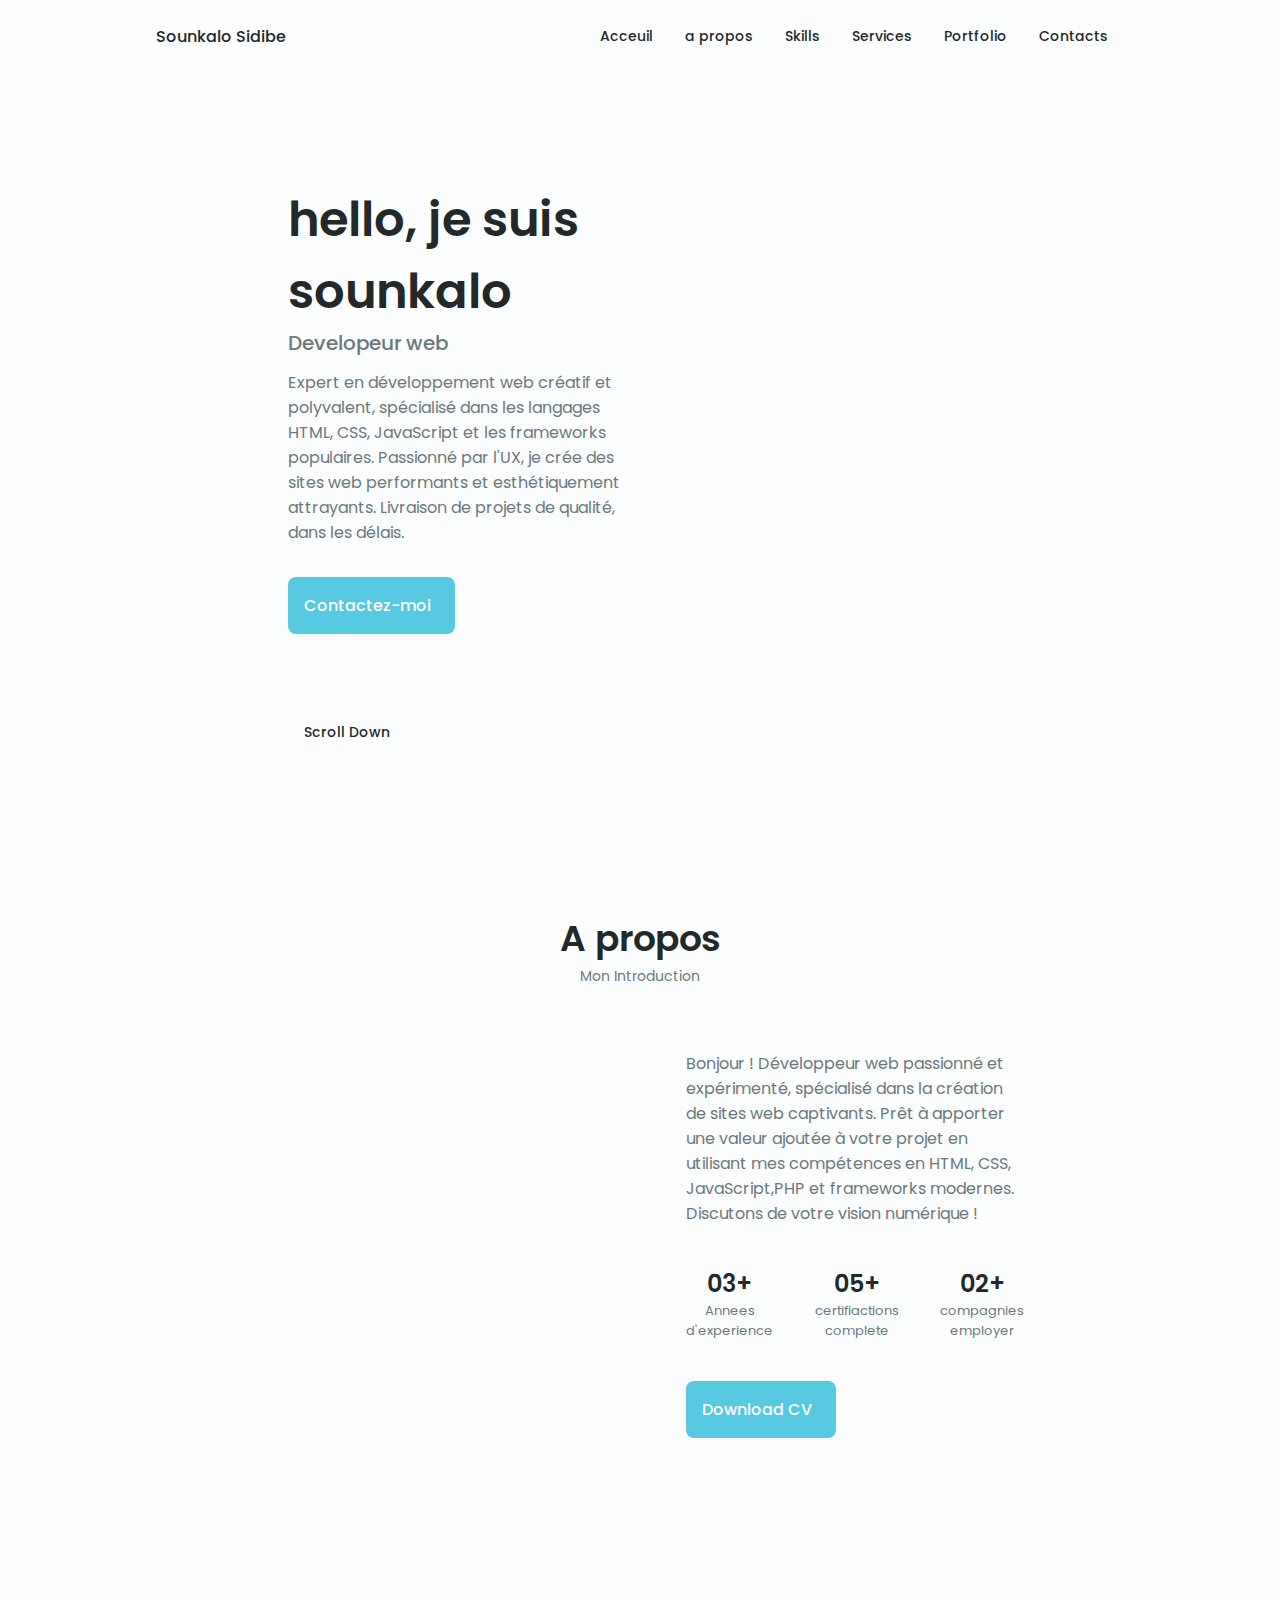
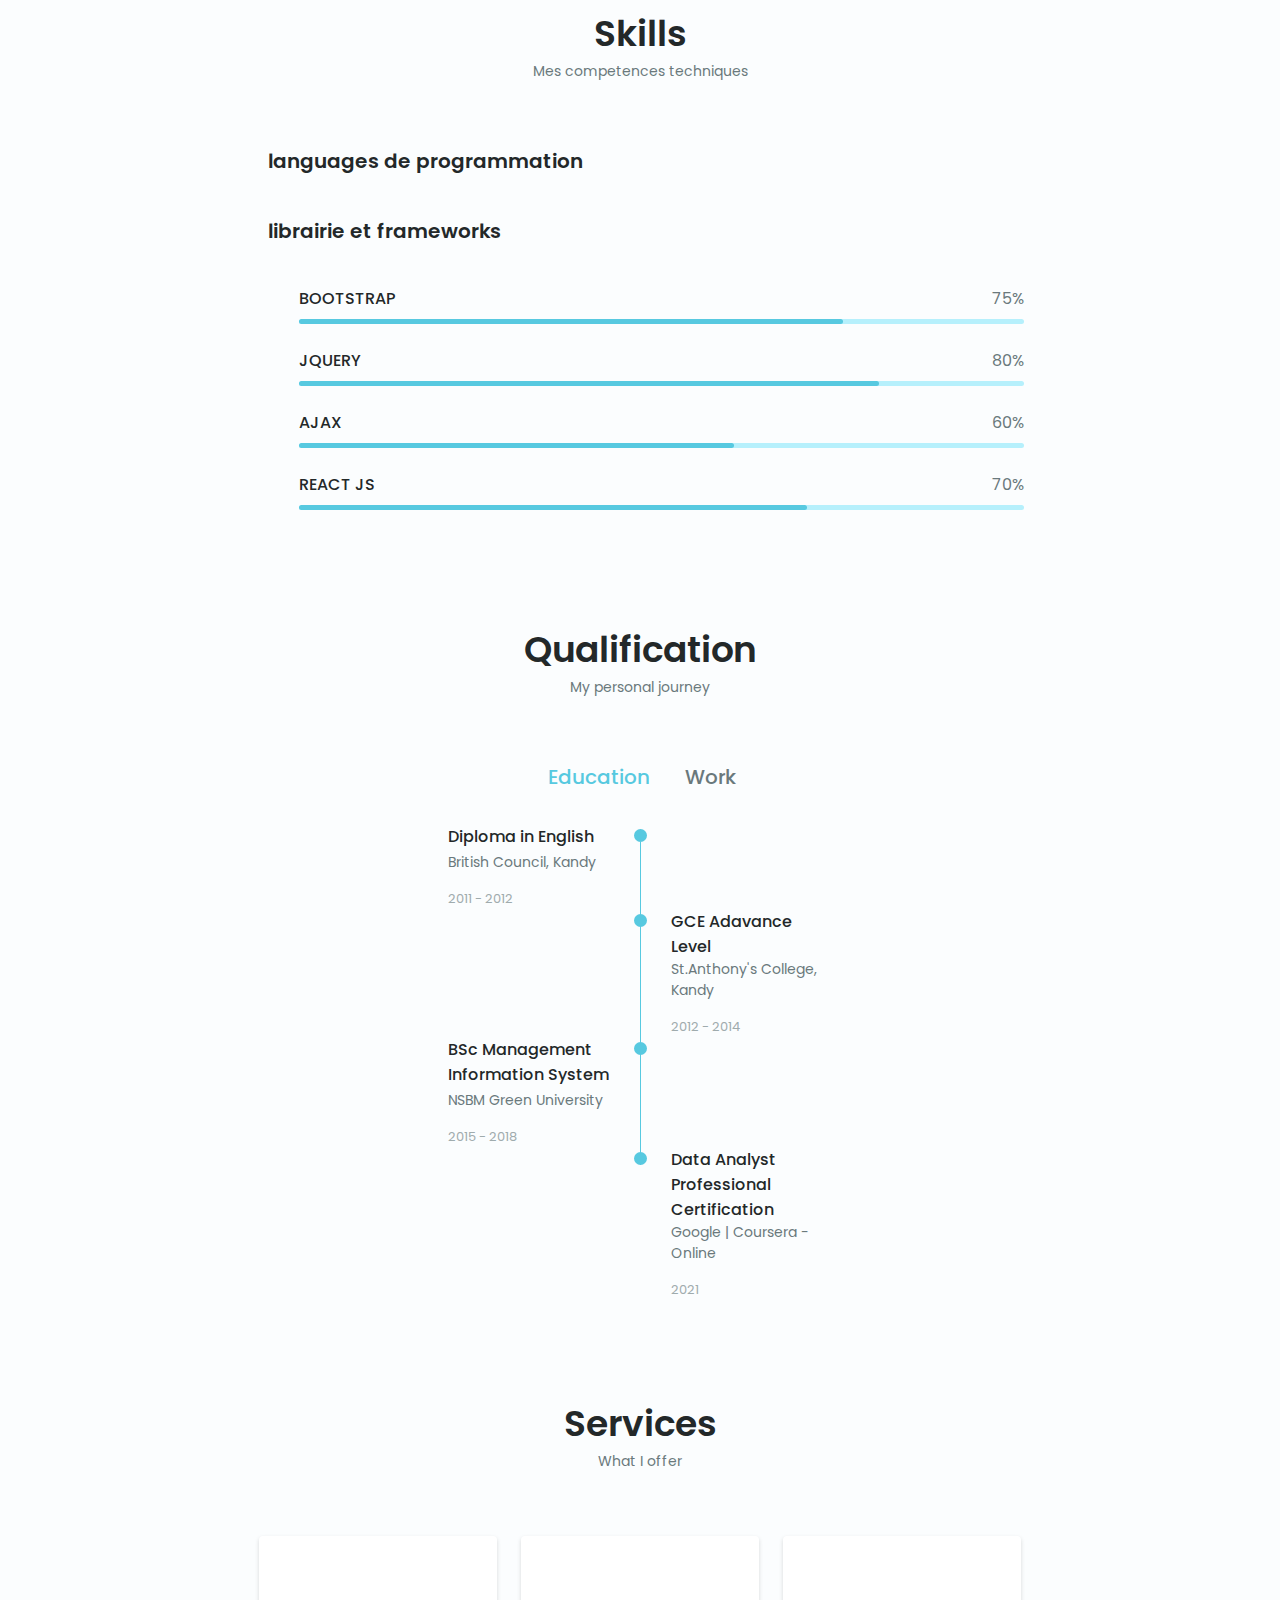
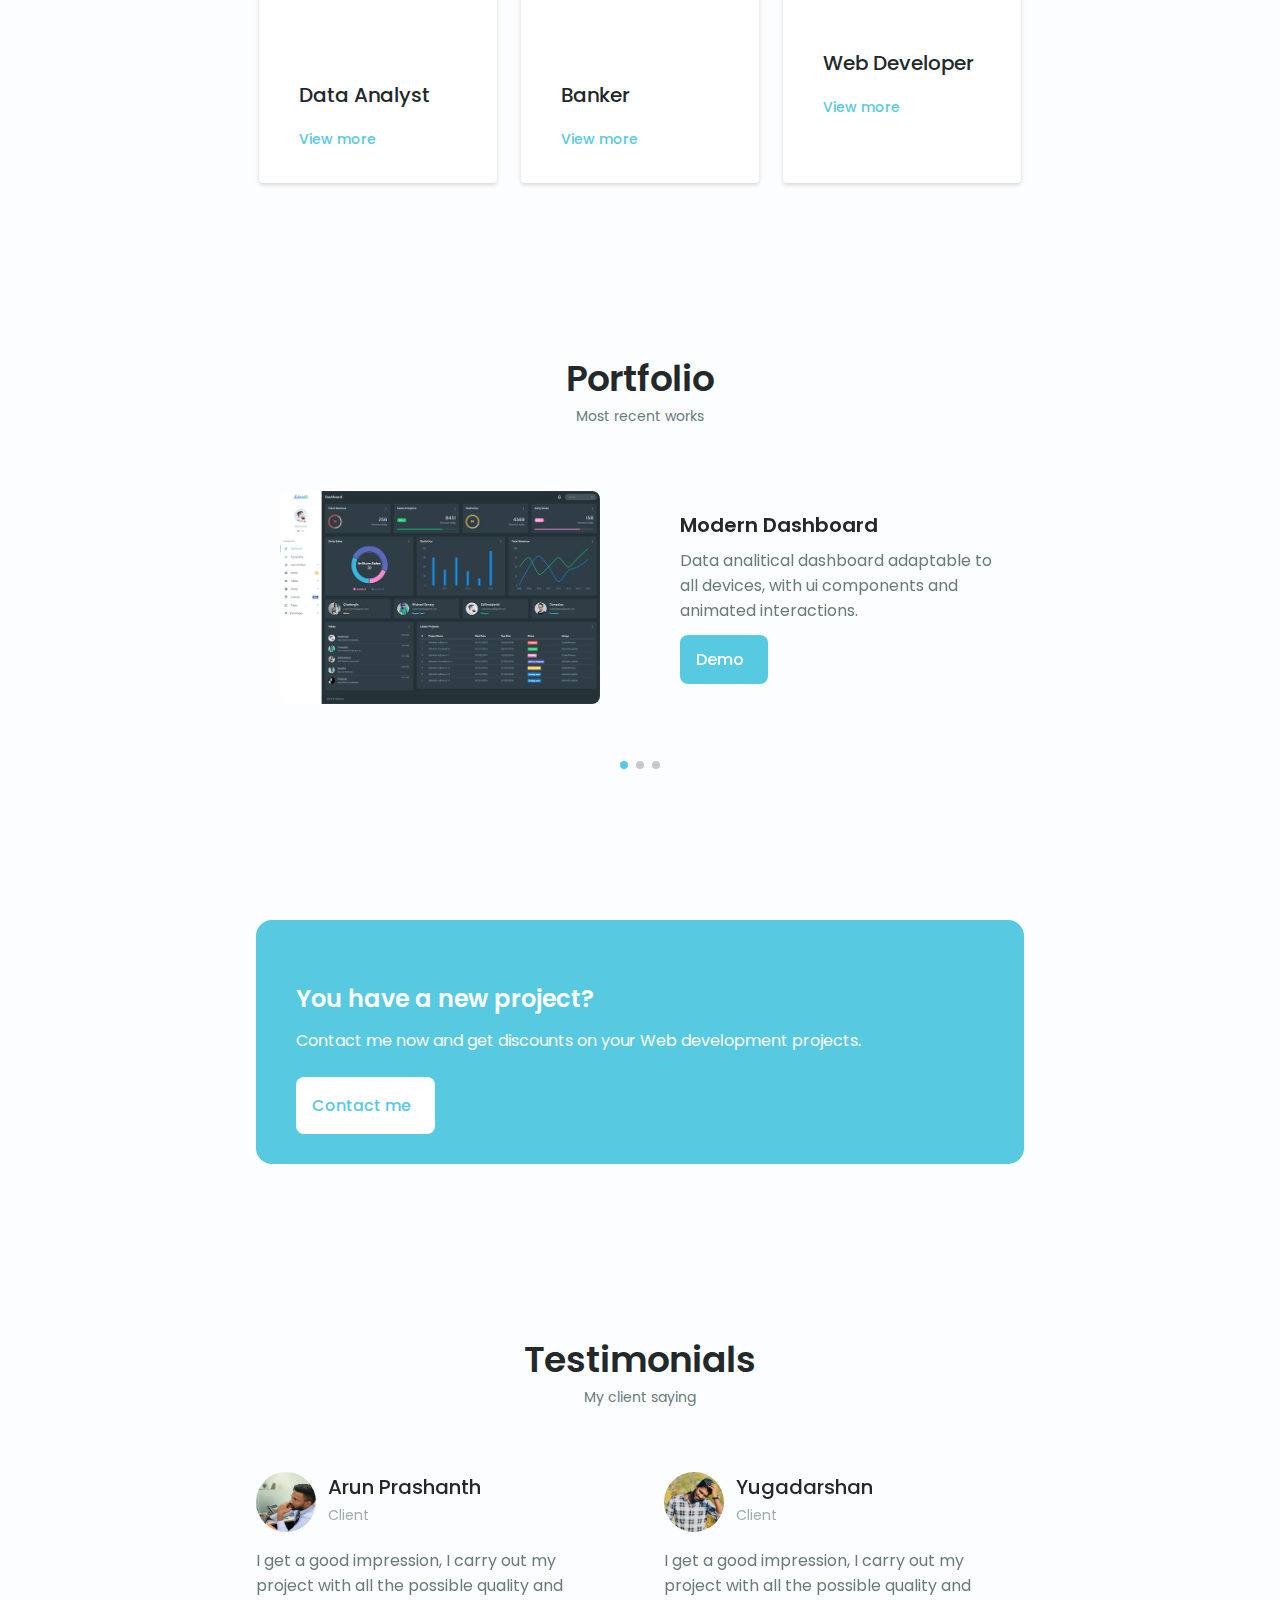
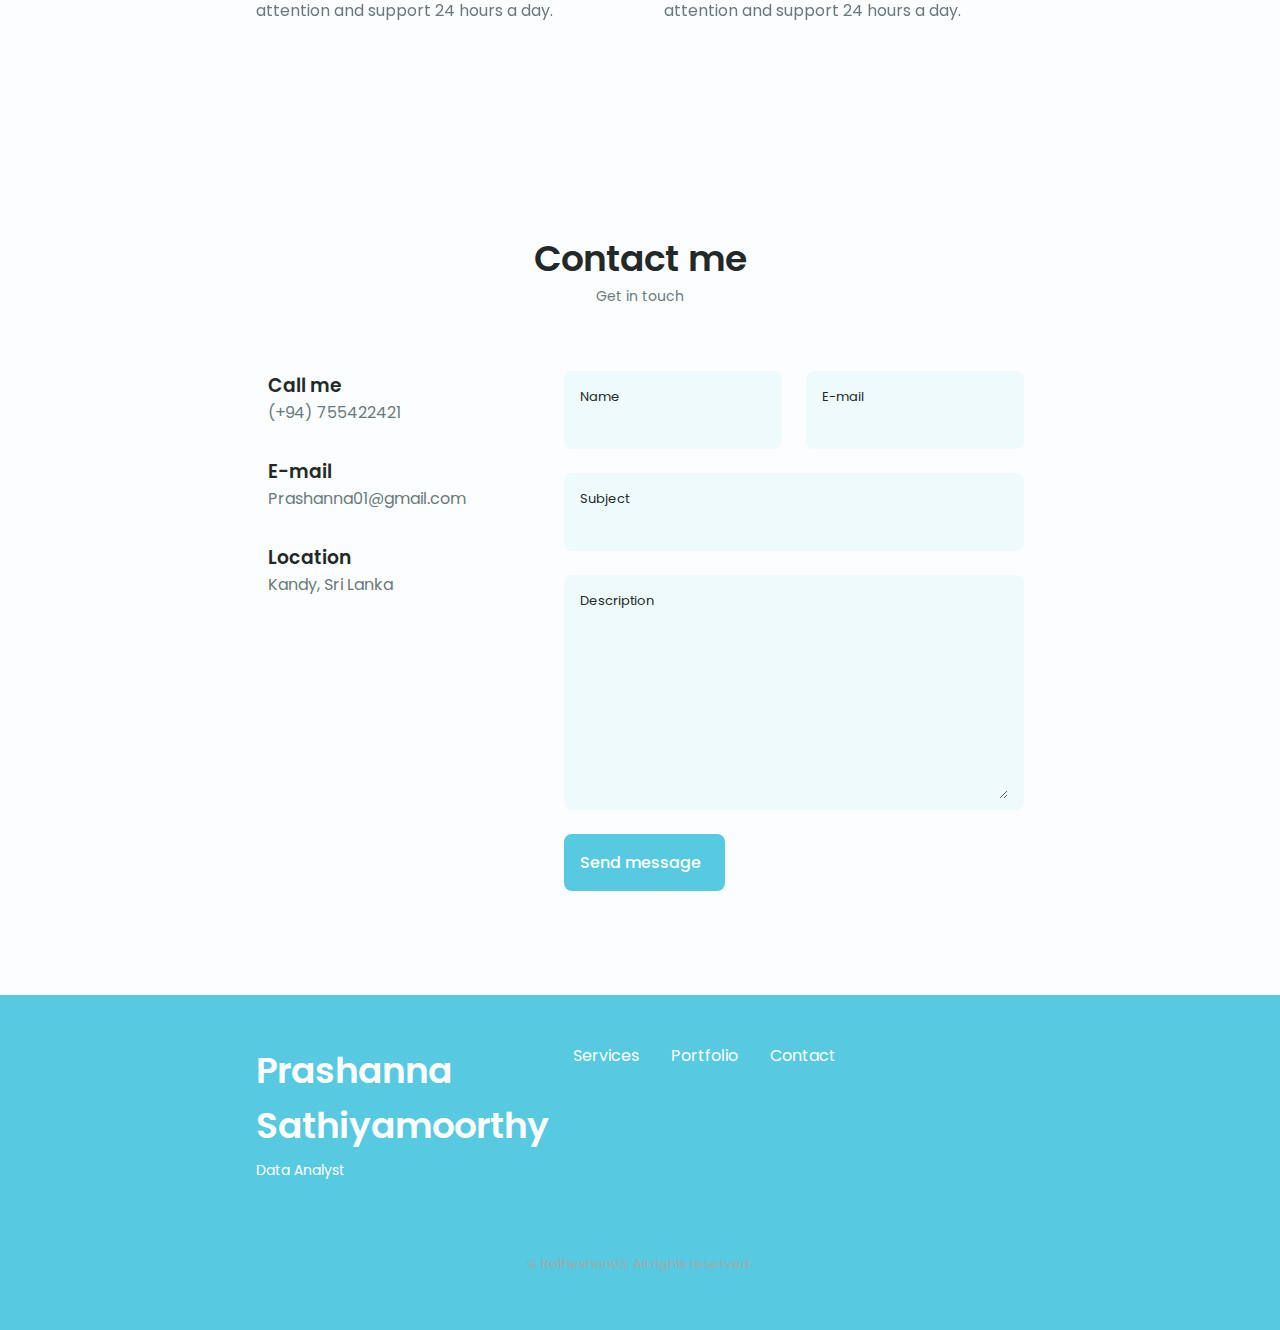
==== index.html @ ab47bd1e "first commit" ====
<!DOCTYPE html>
    <html lang="en">
    <head>
        <meta charset="UTF-8">
        <meta name="viewport" content="width=device-width, initial-scale=1.0">

        <!--==================== UNICONS ====================-->
        <link rel="stylesheet" href="https://unicons.iconscout.com/release/v4.0.0/css/line.css">
        
        <!--==================== SWIPER CSS ====================-->
        <link rel="stylesheet" href="./styles/css/swiper-bundle.min.css">
        
        <!--==================== CSS ====================-->
        <link rel="stylesheet" href="./styles/css/styles.css">

        <title>Sounkalo</title>
    </head>
    <body>
        <!--==================== HEADER ====================-->
        <header class="header" id="header">
            <nav class="nav container">
                <a href="#" class="nav__logo">Sounkalo Sidibe</a>
                <div class="nav__menu" id="nav-menu">
                    <ul class="nav__list grid">
                        <li class="nav__item">
                            <a href="#home" class="nav__link">
                                <i class="uil uil-estate nav__icon"></i>Acceuil
                            </a>
                        </li>
                        <li class="nav__item">
                            <a href="#about" class="nav__link">
                                <i class="uil uil-user nav__icon"></i>a propos
                            </a>
                        </li>
                        <li class="nav__item">
                            <a href="#skills" class="nav__link">
                                <i class="uil uil-file-alt nav__icon"></i>Skills
                            </a>
                        </li>
                          <li class="nav__item">
                            <a href="#services" class="nav__link">
                                <i class="uil uil-briefcase-alt nav__icon"></i>Services
                            </a>
                        </li>
                        <li class="nav__item">
                            <a href="#portfolio" class="nav__link">
                                <i class="uil uil-scenery nav__icon"></i>Portfolio                                
                            </a>
                        </li>
                        <li class="nav__item">
                            <a href="#contact" class="nav__link">
                                <i class="uil uil-message nav__icon"></i>Contacts                               
                            </a>
                        </li>
                    </ul>
                    <i class="uil uil-times nav__close" id="nav-close"></i>
                </div>
                <div class="nav__btns">
                    <!-- Theme change button -->

                    <i class="uil uil-moon change-theme" id="theme-button"></i>

                    <div class="nav__toggle" id="nav-toggle">
                        <i class="uil uil-apps"></i>
                    </div>
                </div>
            </nav>
        </header>

        <!--==================== MAIN ====================-->
        <main class="main">
            <!--==================== HOME ====================-->
            <section class="home section" id="home">
                <div class="home__container container grid">
                    <div class="home__content grid">
                        <div class="home__social">
                            <a href="https://www.linkedin.com/in/prashanna-sathiyamoorthy-194704153/" target="_blank" class="home__social-icon">
                                <i class="uil uil-linkedin-alt"></i>
                            </a>
                            <a href="https://twitter.com/prashanna01" target="_blank" class="home__social-icon">
                                <i class="uil uil-twitter-alt"></i>
                            </a>
                            <a href="https://www.github.com" target="_blank" class="home__social-icon">
                                <i class="uil uil-github-alt"></i>
                            </a>
                        </div>

                        <div class="home__img">
                            <!-- <svg class="home__blob" viewBox="0 0 200 187" xmlns="http://www.w3.org/2000/svg" xmlns:xlink="http://www.w3.org/1999/xlink">
                                <mask id="mask0" mask-type="alpha">
                                    <path d="M190.312 36.4879C206.582 62.1187 201.309 102.826 182.328 134.186C163.346 165.547 
                                    130.807 187.559 100.226 186.353C69.6454 185.297 41.0228 161.023 21.7403 129.362C2.45775 
                                    97.8511 -7.48481 59.1033 6.67581 34.5279C20.9871 10.1032 59.7028 -0.149132 97.9666 
                                    0.00163737C136.23 0.303176 174.193 10.857 190.312 36.4879Z"/>
                                </mask>
                                <g mask="url(#mask0)">
                                    <path d="M190.312 36.4879C206.582 62.1187 201.309 102.826 182.328 134.186C163.346 
                                    165.547 130.807 187.559 100.226 186.353C69.6454 185.297 41.0228 161.023 21.7403 
                                    129.362C2.45775 97.8511 -7.48481 59.1033 6.67581 34.5279C20.9871 10.1032 59.7028 
                                    -0.149132 97.9666 0.00163737C136.23 0.303176 174.193 10.857 190.312 36.4879Z"/>
                                    <image class="home__blob-img" x="" xlink:href="styles/images/pras-1.jpeg"/>
                                </g>
                            </svg> -->
                            <img src="#" alt="">
                        </div>

                        <div class="home__data">
                            <h1 class="home__title">hello, je suis sounkalo</h1>
                            <h3 class="home__subtitle">Developeur web</h3>
                            <p class="home__description">
                                Expert en développement web créatif et polyvalent, spécialisé dans les langages HTML, CSS, JavaScript et les frameworks populaires. 
                                Passionné par l'UX, je crée des sites web performants et esthétiquement attrayants. Livraison de projets de qualité, dans les délais.
                            </p>
                            <a href="#contact" class="button button--flex home__button">
                                Contactez-moi<i class="uil uil-message button__icon"></i>
                            </a>
                        </div>
                    </div>

                    <div class="home__scroll">
                        <a href="#about" class="home__scroll-button button--flex">
                            <i class="uil uil-mouse-alt home__scroll-mouse"></i>
                            <span class="home__scroll-name">Scroll Down</span>
                            <i class="uil uil-arrow-down home__scroll-arrow"></i>
                        </a>
                    </div>
                </div>
            </section>

            <!--==================== ABOUT ====================-->
            <section class="about section" id="about">
                <h2 class="section__title">A propos</h2>
                <span class="section__subtitle">Mon Introduction</span>

                <div class="about__container container grid">
                    <img src="#" alt="" class="about__img">
                    <div class="about__data">
                        <p class="about__description">
                            Bonjour ! Développeur web passionné et expérimenté, spécialisé dans la création de sites web captivants. Prêt à apporter une valeur 
                            ajoutée à votre projet en utilisant mes compétences en HTML, CSS, JavaScript,PHP et frameworks modernes. Discutons de votre vision numérique !
                        </p>
                        <div class="about__info">
                            <div>
                                <span class="about__info-title">03+</span>
                                <span class="about__info-name">Annees <br> d'experience</span>
                            </div>
                            <div>
                                <span class="about__info-title">05+</span>
                                <span class="about__info-name">certifiactions <br> complete</span>
                            </div>
                            <div>
                                <span class="about__info-title">02+</span>
                                <span class="about__info-name">compagnies<br>employer</span>
                            </div>
                        </div>

                        <div class="about__buttons">
                            <a download="" href="styles/pdf/" class="button button--flex">
                                Download CV<i class="uil uil-download-alt button__icon"></i>
                            </a>
                        </div>
                    </div>
                </div>
            </section>

            <!--==================== SKILLS ====================-->
            <section class="skills section" id="skills">
                <h2 class="section__title">Skills</h2>
                <span class="section__subtitle">Mes competences techniques</span>

                <div class="skills__container container grid">
                    <div>
                       
                        <div class="skills__content skills__close">
                            <div class="skills__header">
                               <i class="uil uil-brackets-curly skills__icon"></i>
                               <div>
                                   <h1 class="skills__title">languages de programmation</h1>
                               </div>

                               <i class="uil uil-angle-down skills__arrow"></i>
                            </div>
                            <div class="skills__list grid">
                                <div class="skills__data">
                                    <div class="skills__titles">
                                        <h3 class="skills__name">HTML 5</h3>
                                        <span class="skills__number">95%</span>
                                    </div>
                                    <div class="skills__bar">
                                        <span class="skills__percentage skills__html"></span>
                                    </div>
                                </div>
                               <div class="skills__data">
                                   <div class="skills__titles">
                                       <h3 class="skills__name">CSS 3</h3>
                                       <span class="skills__number">80%</span>
                                   </div>
                                   <div class="skills__bar">
                                       <span class="skills__percentage skills__css"></span>
                                   </div>
                               </div>
                               <div class="skills__data">
                                   <div class="skills__titles">
                                       <h3 class="skills__name">JavaScript</h3>
                                       <span class="skills__number">60%</span>
                                   </div>
                                   <div class="skills__bar">
                                       <span class="skills__percentage skills__js"></span>
                                   </div>
                               </div>
                               <div class="skills__data">
                                   <div class="skills__titles">
                                       <h3 class="skills__name">PHP</h3>
                                       <span class="skills__number">70%</span>
                                   </div>
                                   <div class="skills__bar">
                                       <span class="skills__percentage skills__php"></span>
                                   </div>
                               </div>
                               <div class="skills__data">
                                   <div class="skills__titles">
                                       <h3 class="skills__name">JAVA</h3>
                                       <span class="skills__number">60%</span>
                                   </div>
                                   <div class="skills__bar">
                                       <span class="skills__percentage skills__java"></span>
                                   </div>
                               </div>
                               <div class="skills__data">
                                   <div class="skills__titles">
                                       <h3 class="skills__name">PYTHON</h3>
                                       <span class="skills__number">0%</span>
                                   </div>
                                   <div class="skills__bar">
                                       <span class="skills__percentage skills__java"></span>
                                   </div>
                               </div>
                               <div class="skills__data">
                                   <div class="skills__titles">
                                       <h3 class="skills__name">WordPress</h3>
                                       <span class="skills__number">70%</span>
                                   </div>
                                   <div class="skills__bar">
                                       <span class="skills__percentage skills__wordpress"></span>
                                   </div>
                               </div>
                           </div>
                       </div>
                    </div>
                    <div>

                        <div class="skills__content skills__open">
                            <div class="skills__header">
                                <i class="uil uil-analytics skills__icon"></i>
                               <div>
                                   <h1 class="skills__title">librairie et frameworks</h1>
                               </div>

                               <i class="uil uil-angle-down skills__arrow"></i>
                            </div>
                            <div class="skills__list grid">
                                <div class="skills__data">
                                    <div class="skills__titles">
                                        <h3 class="skills__name">BOOTSTRAP</h3>
                                        <span class="skills__number">75%</span>
                                    </div>
                                    <div class="skills__bar">
                                        <span class="skills__percentage skills__bootstrap"></span>
                                    </div>
                                </div>
                               <div class="skills__data">
                                   <div class="skills__titles">
                                       <h3 class="skills__name">JQUERY</h3>
                                       <span class="skills__number">80%</span>
                                   </div>
                                   <div class="skills__bar">
                                       <span class="skills__percentage skills__jquery"></span>
                                   </div>
                               </div>
                               <div class="skills__data">
                                   <div class="skills__titles">
                                       <h3 class="skills__name">AJAX</h3>
                                       <span class="skills__number">60%</span>
                                   </div>
                                   <div class="skills__bar">
                                       <span class="skills__percentage skills__ajax"></span>
                                   </div>
                               </div>
                               <div class="skills__data">
                                   <div class="skills__titles">
                                       <h3 class="skills__name">REACT JS</h3>
                                       <span class="skills__number">70%</span>
                                   </div>
                                   <div class="skills__bar">
                                       <span class="skills__percentage skills__react"></span>
                                   </div>
                               </div>
                            </div>
                        </div>
                         <!--==================== SKILLS 2 ====================-->
                        <!-- <div class="skills__content skills__close">
                            <div class="skills__header">
                                <i class="uil uil-money-bill skills__icon"></i>
                               <div>
                                   <h1 class="skills__title">Banker</h1>
                                   <span class="skills__subtitle">More than 3 years</span>
                               </div>

                               <i class="uil uil-angle-down skills__arrow"></i>
                            </div>
                            <div class="skills__list grid">
                                <div class="skills__data">
                                    <div class="skills__titles">
                                        <h3 class="skills__name">Digital Banking</h3>
                                        <span class="skills__number">80%</span>
                                    </div>
                                    <div class="skills__bar">
                                        <span class="skills__percentage skills__bank"></span>
                                    </div>
                               </div>
                               <div class="skills__data">
                                   <div class="skills__titles">
                                       <h3 class="skills__name">Counters</h3>
                                       <span class="skills__number">80%</span>
                                   </div>
                                   <div class="skills__bar">
                                       <span class="skills__percentage skills__counter"></span>
                                   </div>
                               </div>
                               <div class="skills__data">
                                    <div class="skills__titles">
                                      <h3 class="skills__name">Google suite</h3>
                                      <span class="skills__number">70%</span>
                                    </div>
                                    <div class="skills__bar">
                                       <span class="skills__percentage skills__google"></span>
                                    </div>
                                </div>
                                <div class="skills__data">
                                   <div class="skills__titles">
                                       <h3 class="skills__name">MS Office</h3>
                                       <span class="skills__number">90%</span>
                                   </div>
                                   <div class="skills__bar">
                                       <span class="skills__percentage skills__office"></span>
                                   </div>
                                </div>
                            </div>
                        </div> -->
                    </div>

                    
                </div>
            </section>

              <!--==================== QUALIFICATION ====================-->
        <section class="qualification__section">
            <h2 class="section__title">Qualification</h2>
            <span class="section__subtitle">My personal journey</span>

            <div class="qualification__container container">
                <div class="qualification__tabs">
                    <div class="qualification__button button--flex qualification__active" data-target='#education'>
                        <i class="uil uil-graduation-cap qualification__icon"></i>
                        Education
                    </div>

                    <div class="qualification__button button--flex" data-target="#work">
                        <i class="uil uil-briefcase-alt qualification__icon"></i>
                        Work
                    </div>
                </div>

                <div class="qualification__sections">
            <!--==================== QUALIFICATION CONTENT 1 ====================-->
            <div class="qualification__content qualification__active" data-content id="education">
             <!--==================== QUALIFICATION 1 ====================--> 
             <div class="qualification__data">
                 <div>
                     <h3 class="qualification__title">Diploma in English </h3>
                     <span class="qualification__subtitle">British Council, Kandy</span>
                     <div class="qualification__calendar">
                        <i class="uil uil-calendar-alt"></i>
                        2011 - 2012
                     </div>
                 </div>

                 <div>
                     <span class="qualification__rounder"></span>
                     <span class="qualification__line"></span>
                 </div>
             </div>
             
             <!--==================== QUALIFICATION 2 ====================--> 
             <div class="qualification__data">
                <div></div>
                <div>
                   <span class="qualification__rounder"></span>
                   <span class="qualification__line"></span>
                </div>

                <div>
                    <h3 class="qualification__title">GCE Adavance Level</h3>
                    <span class="qualification__subtitle">St.Anthony's College, Kandy</span>
                    <div class="qualification__calendar">
                       <i class="uil uil-calendar-alt"></i>
                       2012 - 2014
                    </div>
                </div>
            </div> 

            <!--==================== QUALIFICATION 3 ====================--> 
            <div class="qualification__data">
                <div>
                    <h3 class="qualification__title">BSc Management Information System</h3>
                    <span class="qualification__subtitle">NSBM Green University</span>
                    <div class="qualification__calendar">
                       <i class="uil uil-calendar-alt"></i>
                       2015 - 2018
                    </div>
                </div>

                <div>
                    <span class="qualification__rounder"></span>
                    <span class="qualification__line"></span>
                </div>
            </div> 

            <!--==================== QUALIFICATION 4 ====================--> 
            <div class="qualification__data">
                <div></div>
                <div>
                    <span class="qualification__rounder"></span>
                   <!-- <span class="qualification__line"></span> -->
                </div>

                <div>
                    <h3 class="qualification__title">Data Analyst Professional Certification</h3>
                    <span class="qualification__subtitle">Google | Coursera - Online</span>
                    <div class="qualification__calendar">
                       <i class="uil uil-calendar-alt"></i>
                       2021
                    </div>
                </div>

                
            </div>
            </div>
            
            <!--==================== QUALIFICATION CONTENT 2 ====================-->
            <div class="qualification__content" data-content id="work">
                <!--==================== QUALIFICATION 1 ====================--> 
                <div class="qualification__data">
                    <div>
                        <h3 class="qualification__title">Trainee Banking Assistant</h3>
                        <span class="qualification__subtitle">DFCC Head Office - Colombo</span>
                        <div class="qualification__calendar">
                           <i class="uil uil-calendar-alt"></i>
                           2017 - 2019
                        </div>
                    </div>
   
                    <div>
                        <span class="qualification__rounder"></span>
                        <span class="qualification__line"></span>
                    </div>
                </div>
                
                <!--==================== QUALIFICATION 2 ====================--> 
                <div class="qualification__data">
                   <div></div>
                   <div>
                      <span class="qualification__rounder"></span>
                      <span class="qualification__line"></span>
                   </div>
   
                   <div>
                       <h3 class="qualification__title">Banking Assistant</h3>
                       <span class="qualification__subtitle">DFCC Head Office - Colombo</span>
                       <div class="qualification__calendar">
                          <i class="uil uil-calendar-alt"></i>
                          2019 - 2020
                       </div>
                   </div>
               </div> 
   
               <!--==================== QUALIFICATION 3 ====================--> 
               <div class="qualification__data">
                   <div>
                       <h3 class="qualification__title">Data Analyst - Digital banking</h3>
                       <span class="qualification__subtitle">DFCC Head Office - Colombo</span>
                       <div class="qualification__calendar">
                          <i class="uil uil-calendar-alt"></i>
                          2020 - Present
                       </div>
                   </div>
   
                   <div>
                       <span class="qualification__rounder"></span>
                       <!-- <span class="qualification__line"></span> -->
                   </div>
               </div> 
          
               </div> 
             
               </div>
            </div>
        </section>
      
        <!--==================== SERVICES ====================-->
        <section class="services section" id="services">
            <h2 class="section__title">Services</h2>
            <span class="section__subtitle">What I offer</span>

            <div class="services__container container grid">
        <!--==================== SERVICES 1 ====================-->  
        <div class="services__content">
            <div>
                <i class="uil uil-analytics skills__icon"></i>
                <h3 class="services__title">Data Analyst<br></h3>
            </div>
            <span class="button button--flex button--small button--link services__button">
                View more
                <i class="uil uil-arrow-right button__icon"></i>
            </span>

            <div class="services__modal">
                <div class="services__modal-content">
                    <h4 class="services__modal-title">Data Analyst <br></h4>
                    <i class="uil uil-times services__modal-close"></i>

                    <ul class="services__modal-services grid">
                        <li class="services__modal-service">
                            <i class="uil uil-check-circle services__modal-icon"></i>
                            <p>I analize data systems.</p>
                        </li>

                        <li class="services__modal-service">
                            <i class="uil uil-check-circle services__modal-icon"></i>
                            <p>Automating information retrieval.</p>
                        </li>

                        <li class="services__modal-service">
                            <i class="uil uil-check-circle services__modal-icon"></i>
                            <p>Systematically applying statistical and logical techniques.</p>
                        </li>

                        <li class="services__modal-service">
                            <i class="uil uil-check-circle services__modal-icon"></i>
                            <p>Visualizing graphs, charts and preparing reports and dashboards.</p>
                        </li>
                    </ul>
                </div>
            </div>
        </div>  
        
        <!--==================== SERVICES 2 ====================--> 
        <div class="services__content">
            <div>
                <i class="uil uil-money-bill skills__icon"></i>
                <h3 class="services__title">Banker<br> </h3>
            </div>
            <span class="button button--flex button--small button--link services__button">
                View more
                <i class="uil uil-arrow-right button__icon"></i>
            </span>

            <div class="services__modal">
                <div class="services__modal-content">
                    <h4 class="services__modal-title">Banker<br></h4>
                    <i class="uil uil-times services__modal-close"></i>

                    <ul class="services__modal-services grid">
                        <li class="services__modal-service">
                            <i class="uil uil-check-circle services__modal-icon"></i>
                            <p>Assiting both personal and commercial clients with financial questions and needs.</p>
                        </li>

                        <li class="services__modal-service">
                            <i class="uil uil-check-circle services__modal-icon"></i>
                            <p>Maintain customer acoounts and help resolve disputes.</p>
                        </li>

                        <li class="services__modal-service">
                            <i class="uil uil-check-circle services__modal-icon"></i>
                            <p>Refer customers to loan officers or other financial specialist.</p>
                        </li>

                        <li class="services__modal-service">
                            <i class="uil uil-check-circle services__modal-icon"></i>
                            <p>Systematically applying statistical and logical techniques.</p>
                        </li>
                    </ul>
                </div>
            </div>
        </div>  
       
        <!--==================== SERVICES 3 ====================-->
        <div class="services__content">
            <div>
                <i class="uil uil-arrow services__icon"></i>
                <h3 class="services__title">Web Developer<br></h3>
            </div>
            <span class="button button--flex button--small button--link services__button">
                View more
                <i class="uil uil-arrow-right button__icon"></i>
            </span>

            <div class="services__modal">
                <div class="services__modal-content">
                    <h4 class="services__modal-title">Web  Developer<br></h4>
                    <i class="uil uil-times services__modal-close"></i>

                    <ul class="services__modal-services grid">
                        <li class="services__modal-service">
                            <i class="uil uil-check-circle services__modal-icon"></i>
                            <p>I develop the user interface.</p>
                        </li>

                        <li class="services__modal-service">
                            <i class="uil uil-check-circle services__modal-icon"></i>
                            <p>Webpage development.</p>
                        </li>

                        <li class="services__modal-service">
                            <i class="uil uil-check-circle services__modal-icon"></i>
                            <p>I create Ux element interactions.</p>
                        </li>

                        <li class="services__modal-service">
                            <i class="uil uil-check-circle services__modal-icon"></i>
                            <p>Well trained in WordPress.</p>
                        </li>
                    </ul>
                </div>
            </div>
        </div> 
  
       
        </div>
        </section>
        <!--==================== PORTFOLIO ====================-->
        <section class="portfolio section" id="portfolio">

            <h2 class="section__title">Portfolio</h2>
            <span class="section__subtitle">Most recent works</span>

            <div class="portfolio__container container swiper-container">
                <div class="swiper-wrapper">
        <!--==================== PORTFOLIO 1 ====================-->
        
            <div class="portfolio__content grid swiper-slide">
                <img src="./styles/images/portfolio1.jpg" alt="" class="portfolio__img">

                <div class="portfolio_">
                    <h3 class="portfolio__title">Modern Dashboard</h3>
                    <p class="portfolio__description">Data analitical dashboard adaptable to all devices, 
                        with ui components and animated interactions.</p>
                    <a href="#" class="button button--flex button--small portfolio__button">
                        Demo
                        <i class="uil uil-arrow-right button__icon"></i>
                    </a>
                </div>
            </div>

            <!--==================== PORTFOLIO 2 ====================-->
        
            <div class="portfolio__content grid swiper-slide">
                <img src="./styles/images/portfolio3.PNG" alt="" class="portfolio__img">

                <div class="portfolio_">
                    <h3 class="portfolio__title">E-Commerce website</h3>
                    <p class="portfolio__description">Above Amazon clone is adaptable to all devices, with 
                        ui components and animated interactions.</p>
                    <a href="#" class="button button--flex button--small portfolio__button">
                        Demo
                        <i class="uil uil-arrow-right button__icon"></i>
                    </a>
                </div>
            </div>

            <!--==================== PORTFOLIO 3 ====================-->
        
            <div class="portfolio__content grid swiper-slide">
                <img src="./styles/images/portfolio2.png" alt="" class="portfolio__img">

                <div class="portfolio_">
                    <h3 class="portfolio__title">Brand Design</h3>
                    <p class="portfolio__description">Tesla Clone is adaptable to all devices, with 
                        ui components and animated interactions.</p>
                    <a href="#" class="button button--flex button--small portfolio__button">
                        Demo
                        <i class="uil uil-arrow-right button__icon"></i>
                    </a>
                </div>
            </div>
                </div>

            <!-- add arrows-->
            <div class="swiper-button-next">
                <i class="uil uil-angle-right-b swiper-portfolio-icon"></i>
            </div>

            <div class="swiper-button-prev">
                <i class="uil uil-angle-left-b swiper-portfolio-icon"></i>
            </div>

            <!-- Add Pagination -->
            <div class="swiper-pagination"></div>
            
        
        </div>

        </section>

        <!--==================== PROJECT IN MIND ====================-->
        <section class="project section">

            <div class="project__bg">
                <div class="project__container container grid">
                    <div class="project__data">
                        <h2 class="project__title">You have a new project?</h2>
                        <p class="project__description">Contact me now and get discounts on your Web development projects.</p>
                        <a href="#contact" class="button button--flex button--white">Contact me
                            <i class="uil uil-message project__icon button__icon"></i>
                        </a>
                       
                    </div>
                    <!-- <img src="assets/img/project.png" alt="" class="project__img"> -->
                </div>
            </div>

        </section>

        <!--==================== TESTIMONIAL ====================-->
        <section class="testimonial section">

            <h2 class="section__title">Testimonials</h2>
            <span class="section__subtitle">My client saying</span>

            <div class="testimonial__container container swiper-container">
                <div class="swiper-wrapper">
                <!--==================== TESTIMONIAL 1 ====================-->
                    <div class="testimonial__content swiper-slide">
                        <div class="testimonial__data">
                            <div class="testimonial__header">
                                <img src="./styles/images/arun.PNG" alt="" class="testimonial__img">
                                
                                <div>
                                    <h3 class="testimonial__name">Arun Prashanth</h3>
                                    <span class="testimonial__client">Client</span>
                                </div>
                            </div>
                            <div>
                                <i class="uil uil-star testimonial__icon-star"></i>
                                <i class="uil uil-star testimonial__icon-star"></i>
                                <i class="uil uil-star testimonial__icon-star"></i>
                                <i class="uil uil-star testimonial__icon-star"></i>
                                <i class="uil uil-star testimonial__icon-star"></i>
                            </div>
                        </div>

                        <p class="testimonial__description">I get a good impression, I carry out my project with all the 
                            possible quality and attention and support 24 hours a day.
                        </p>
                    </div>
                    <!--==================== TESTIMONIAL 2 ====================-->
                    <div class="testimonial__content swiper-slide">
                        <div class="testimonial__data">
                            <div class="testimonial__header">
                                <img src="./styles/images/yuga.PNG" alt="" class="testimonial__img">
                                
                                <div>
                                    <h3 class="testimonial__name">Yugadarshan</h3>
                                    <span class="testimonial__client">Client</span>
                                </div>
                            </div>
                            <div>
                                <i class="uil uil-star testimonial__icon-star"></i>
                                <i class="uil uil-star testimonial__icon-star"></i>
                                <i class="uil uil-star testimonial__icon-star"></i>
                                <i class="uil uil-star testimonial__icon-star"></i>
                                <i class="uil uil-star testimonial__icon-star"></i>
                            </div>
                        </div>

                        <p class="testimonial__description">I get a good impression, I carry out my project with all the 
                            possible quality and attention and support 24 hours a day.
                        </p>
                    </div>
                    <!--==================== TESTIMONIAL 3 ====================-->
                    <div class="testimonial__content swiper-slide">
                        <div class="testimonial__data">
                            <div class="testimonial__header">
                                <img src="./styles/images/shenan.PNG" alt="" class="testimonial__img">
                                
                                <div>
                                    <h3 class="testimonial__name">Shenan Sachinthan</h3>
                                    <span class="testimonial__client">Client</span>
                                </div>
                            </div>
                            <div>
                                <i class="uil uil-star testimonial__icon-star"></i>
                                <i class="uil uil-star testimonial__icon-star"></i>
                                <i class="uil uil-star testimonial__icon-star"></i>
                                <i class="uil uil-star testimonial__icon-star"></i>
                                <i class="uil uil-star testimonial__icon-star"></i>
                            </div>
                        </div>

                        <p class="testimonial__description">I get a good impression, I carry out my project with all the 
                            possible quality and attention and support 24 hours a day.</p>
                    </div>      
                </div>

                <!--Add pagination-->
                <div class="swiper-pagination swiper-pagination-testimonial"></div>
            </div>
            </section>

        <!--==================== CONTACT ME ====================-->
        <section class="contact section" id="contact">
            <h2 class="section__title">Contact me</h2>
            <span class="section__subtitle">Get in touch</span>

            <div class="contact__container container grid">
                <div>
                    <div class="contact__information">
                        <i class="uil uil-phone-alt contact__icon"></i>

                        <div>
                            <h3 class="contact__title">Call me</h3>
                            <span class="contatc__subtitle">(+94) 755422421</span>
                        </div>
                    </div>

                    <div class="contact__information">
                        <i class="uil uil-envelope contact__icon"></i>

                        <div>
                            <h3 class="contact__title">E-mail</h3>
                            <span class="contatc__subtitle">Prashanna01@gmail.com</span>
                        </div>
                    </div>

                    <div class="contact__information">
                        <i class="uil uil-map-marker contact__icon"></i>

                        <div>
                            <h3 class="contact__title">Location</h3>
                            <span class="contatc__subtitle">Kandy, Sri Lanka</span>
                        </div>
                    </div>
                </div>

                <form action="" class="contact__form grid">
                    <div class="contact__inputs grid">
                        <div class="contact__content">
                            <label for="" class="contact__label">Name</label>
                            <input type="text" class="contact__input">
                        </div>

                        <div class="contact__content">
                            <label for="" class="contact__label">E-mail</label>
                            <input type="email" class="contact__input">
                        </div>
                    </div>

                    <div class="contact__content">
                        <label for="" class="contact__label">Subject</label>
                        <input type="text" class="contact__input">
                    </div>

                    <div class="contact__content">
                        <label for="" class="contact__label">Description</label>
                        <textarea name="" id="" cols="0" rows="7" class="contact__input"></textarea>
                    </div>

                    <div>
                        <a href="#" class="button button--flex">
                            Send message
                            <i class="uil uil-message button__icon"></i>
                        </a>
                    </div>
                </form>
            </div>

        </section>
    </main>

    <!--==================== FOOTER ====================-->
    <footer class="footer">

        <div class="footer__bg">
            <div class="footer__container container grid">
                <div>
                    <h1 class="footer__title">Prashanna Sathiyamoorthy</h1>
                    <span class="footer__subtitle">Data Analyst</span>
                </div>

                <ul class="footer__links">
                    <li>
                        <a href="#services" class="footer__link">Services</a>
                    </li>
                    <li>
                        <a href="#portfolio" class="footer__link">Portfolio</a>
                    </li>
                    <li>
                        <a href="#contact" class="footer__link">Contact</a>
                    </li>
                </ul>

                <div class="footer__socials">
                    <a href=https://www.facebook.com/prashanna.drashan" target="_blank" class="footer__social">
                        <i class="uil uil-facebook"></i>
                    </a>
                    <a href="https://www.instagram.com/prashanna01/" target="_blank" class="footer__social">
                        <i class="uil uil-instagram"></i>
                    </a>
                    <a href="https://twitter.com/prashanna01" target="_blank" class="footer__social">
                        <i class="uil uil-twitter-alt"></i>
                    </a>
                </div>
            </div>
            <p class="footer__copy">&#169; Ratheshan03. All rights reserved.</p>
        </div>
    </footer>

    <!--==================== SCROLL TOP ====================-->
    <a href="#" class="scrollup" id="scroll-up">
        <i class="uil uil-arrow-up scrollup__icon"></i>
    </a>
    

    <!--==================== SWIPER JS ====================-->
    <script src="./styles/js/swiper-bundle.min.js"></script>

    <!--==================== MAIN JS ====================-->
    <script src="./styles/js/main.js"></script>
</body>

</html>
---- styles/css/styles.css ----
/* ==================== GOOGLE FONTS ====================*/
@import url("https://fonts.googleapis.com/css2?family=Poppins:wght@400;500;600&display=swap");

/*==================== VARIABLES CSS ====================*/
:root {
  --header-height: 3rem;

  /*========== Colors ==========*/
  /* Change favorite color */
  --hue-color: 190; /*Purple 250 - Green 142 - Blue 230 - Pink 340*/

  /* HSL color mode */
  --first-color: hsl(var(--hue-color), 69%, 61%);
  --first-color-second: hsl(var(--hue-color), 69%, 61%);
  --first-color-alt: hsl(var(--hue-color), 57%, 53%);
  --first-color-lighter: hsl(var(--hue-color), 92%, 85%);
  --title-color: hsl(var(--hue-color), 8%, 15%);
  --text-color: hsl(var(--hue-color), 8%, 45%);
  --text-color-light: hsl(var(--hue-color), 8%, 65%);
  --input-color: hsl(var(--hue-color), 70%, 96%);
  --body-color: hsl(var(--hue-color), 60%, 99%);
  --container-color: #fff;
  --scroll-bar-color: hsl(var(--hue-color), 12%, 90%);
  --scroll-thumb-color: hsl(var(--hue-color), 12%, 80%);

  /*========== Font and typography ==========*/
  --body-font: "Poppins", sans-serif;

  /* .5rem = 8px, 1rem = 16px, 1.5rem = 24px ... */
  --big-font-size: 2rem;
  --h1-font-size: 1.5rem;
  --h2-font-size: 1.25rem;
  --h3-font-size: 1.125rem;
  --normal-font-size: 0.938rem;
  --small-font-size: 0.813rem;
  --smaller-font-size: 0.75rem;

  /*========== Font weight ==========*/
  --font-medium: 500;
  --font-semi-bold: 600;

  /*========== Margenes Bottom ==========*/
  /* .25rem = 4px, .5rem = 8px, .75rem = 12px ... */
  --mb-0-25: 0.25rem;
  --mb-0-5: 0.5rem;
  --mb-0-75: 0.75rem;
  --mb-1: 1rem;
  --mb-1-5: 1.5rem;
  --mb-2: 2rem;
  --mb-2-5: 2.5rem;
  --mb-3: 3rem;

  /*========== z index ==========*/
  --z-tooltip: 10;
  --z-fixed: 100;
  --z-modal: 1000;
}

/* Font size for large devices */
@media screen and (min-width: 968px) {
  :root {
    --big-font-size: 3rem;
    --h1-font-size: 2.25rem;
    --h2-font-size: 1.5rem;
    --h3-font-size: 1.25rem;
    --normal-font-size: 1rem;
    --small-font-size: 0.875rem;
    --smaller-font-size: 0.813rem;
  }
}

/*========== Variables Dark theme ==========*/
body.dark-theme {
  /* HSL color mode */
  --first-color-second: hsl(var(--hue-color), 30%, 8%);
  --title-color: hsl(var(--hue-color), 8%, 95%);
  --text-color: hsl(var(--hue-color), 8%, 45%);
  --text-color-light: hsl(var(--hue-color), 8%, 75%);
  --input-color: hsl(var(--hue-color), 29%, 16%);
  --body-color: hsl(var(--hue-color), 28%, 12%);
  --container-color: hsl(var(--hue-color), 29%, 16%);
  --scroll-bar-color: hsl(var(--hue-color), 12%, 48%);
  --scroll-thumb-color: hsl(var(--hue-color), 12%, 36%);
}

/*========== Button Dark/Light ==========*/
.nav__btns {
  display: flex;
  align-items: center;
}

.change-theme {
  font-size: 1.25rem;
  color: var(--title-color);
  margin-right: var(--mb-1);
  cursor: pointer;
}

.change-theme:hover {
  color: var(--first-color);
}

/*==================== BASE ====================*/

* {
  box-sizing: border-box;
  padding: 0;
  margin: 0;
}

html {
  scroll-behavior: smooth;
}

body {
  margin: 0 0 var(--header-height) 0;
  font-family: var(--body-font);
  font-size: var(--normal-font-size);
  background-color: var(--body-color);
  color: var(--text-color);
}

h1,
h2,
h3,
h4 {
  color: var(--title-color);
  font-weight: var(--font-semi-bold);
}

ul {
  list-style: none;
}

a {
  text-decoration: none;
}

img {
  width: 100%;
  height: auto;
}

/*==================== REUSABLE CSS CLASSES ====================*/
.section {
  padding: 2rem 0 4rem;
  margin-bottom: 40px;
}

.section__title {
  font-size: var(--h1-font-size);
}

.section__subtitle {
  display: block;
  font-size: var(--small-font-size);
  margin-bottom: var(--mb-2);
}

.section__title,
.section__subtitle {
  text-align: center;
}

/*==================== LAYOUT ====================*/

.container {
  max-width: 768px;
  margin-left: var(--mb-1-5);
  margin-right: var(--mb-1-5);
}

.grid {
  display: grid;
  gap: 1.5rem;
}

.header {
  width: 100%;
  position: fixed;
  bottom: 0;
  left: 0;
  z-index: var(--z-fixed);
  background-color: var(--body-color);
}

/*==================== NAV ====================*/
.nav {
  max-width: 968px;
  height: var(--header-height);
  display: flex;
  justify-content: space-between;
  align-items: center;
}

.nav__logo,
.nav__toggle {
  color: var(--title-color);
  font-weight: var(--font-medium);
}

.nav__logo:hover {
  color: var(--first-color);
}

.nav__toggle {
  font-size: 1.1rem;
  cursor: pointer;
}

.nav__toggle:hover {
  color: var(--first-color);
}

@media screen and (max-width: 767px) {
  .nav__menu {
    position: fixed;
    bottom: -100%;
    left: 0;
    width: 100%;
    background-color: var(--body-color);
    padding: 2rem 1.5rem 4rem;
    box-shadow: 0 -1px 4px rgba(0, 0, 0, 0.15);
    border-radius: 1.5rem 1.5rem 0 0;
    transition: 0.3s;
  }
}

.nav__list {
  grid-template-columns: repeat(3, 1fr);
  gap: 2rem;
}
.nav__link {
  display: flex;
  flex-direction: column;
  align-items: center;
  font-size: var(--small-font-size);
  color: var(--title-color);
  font-weight: var(--font-medium);
}

.nav__link:hover {
  color: var(--first-color);
}

.nav__icon {
  font-size: 1.2rem;
}

.nav__close {
  position: absolute;
  right: 1.3rem;
  bottom: 0.5rem;
  font-size: 1.5rem;
  cursor: pointer;
  color: var(--first-color);
}

.nav__close:hover {
  color: var(--first-color-alt);
}

/* show menu */
.show-menu {
  bottom: 0;
}

/* Active link */
.active-link {
  color: var(--first-color);
}

/* Change background header */
.scroll-header {
  box-shadow: 0 -1px 4px rgba(0, 0, 0, 0.15);
}

/*==================== HOME ====================*/

.home__container {
  gap: 1rem;
}

.home__content {
  grid-template-columns: 0.5fr 3fr;
  padding-top: 3.5rem;
  align-items: center;
}

.home__social {
  display: grid;
  grid-template-columns: max-content;
  row-gap: 1rem;
}

.home__social-icon {
  font-size: 1.25rem;
  color: var(--first-color);
}

.home__social-icon:hover {
  color: var(--first-color-alt);
}

.home__blob {
  width: 200px;
  fill: var(--first-color);
}

.home__blob-img {
  width: 220px;
}

.home__data {
  grid-column: 1/3;
}

.home__title {
  font-size: var(--big-font-size);
}

.home__subtitle {
  font-size: var(--h3-font-size);
  color: var(--text-color);
  font-weight: var(--font-medium);
  margin-bottom: var(--mb-0-75);
}

.home__description {
  margin-bottom: var(--mb-2);
}

.home__scroll {
  display: none;
}

.home__scroll-button {
  color: var(--first-color);
  transition: 0.3s;
}

.home__scroll-button:hover {
  transform: translateY(0.25rem);
}

.home__scroll-mouse {
  font-size: 2rem;
}

.home__scroll-name {
  font-size: var(--small-font-size);
  color: var(--title-color);
  font-weight: var(--font-medium);
  margin-right: var(--mb-0-25);
}

.home__scroll-arrow {
  font-size: 1.25rem;
}
/*==================== BUTTONS ====================*/

.button {
  display: inline-block;
  background-color: var(--first-color);
  color: #ffff;
  padding: 1rem;
  border-radius: 0.5rem;
  font-weight: var(--font-medium);
}

.button:hover {
  background-color: var(--first-color-alt);
}

.button__icon {
  font-size: 1.2rem;
  margin-left: var(--mb-0-5);
  transition: 0.3s;
}

.button--white {
  background-color: #fff;
  color: var(--first-color);
}

.button--white:hover {
  background-color: #fff;
}

.button--flex {
  display: inline-flex;
  align-items: center;
  transition: 0.3s;
}

.button--small {
  padding: 0.75rem 1rem;
}

.button--link {
  padding: 0;
  background-color: transparent;
  color: var(--first-color);
}

.button--link:hover {
  background-color: transparent;
  color: var(--first-color-alt);
}

/*==================== ABOUT ====================*/
.about__img {
  width: 200px;
  border-radius: 0.5rem;
  justify-self: center;
  align-items: center;
}

.about__description {
  text-align: center;
  margin-bottom: var(--mb-2-5);
}

.about__info {
  display: flex;
  justify-content: space-evenly;
  margin-bottom: var(--mb-2-5);
}

.about__info-title {
  font-size: var(--h2-font-size);
  font-weight: var(--font-semi-bold);
  color: var(--title-color);
}

.about__info-name {
  font-size: var(--smaller-font-size);
}

.about__info-title,
.about__info-name {
  display: block;
  text-align: center;
}

.about__buttons {
  display: flex;
  justify-content: center;
}

/*==================== SKILLS ====================*/

.skills__container {
  row-gap: 0;
}

.skills__header {
  display: flex;
  align-items: center;
  margin-bottom: var(--mb-2-5);
  cursor: pointer;
}

.skills__icon,
.skills__arrow {
  font-size: 2rem;
  color: var(--first-color);
}

.skills__icon {
  margin-right: var(--mb-0-75);
}

.skills__title {
  font-size: var(--h3-font-size);
}

.skills__subtitle {
  font-size: var(--small-font-size);
  color: var(--text-color-light);
}

.skills__arrow {
  margin-left: auto;
  transition: 0.4s;
}

.skills__list {
  row-gap: 1.5rem;
  padding-left: 2.7rem;
}

.skills__titles {
  display: flex;
  justify-content: space-between;
  margin-bottom: var(--mb-0-5);
}

.skills__name {
  font-size: var(--normal-font-size);
  font-weight: var(--font-medium);
}

.skills__bar,
.skills__percentage {
  height: 5px;
  border-radius: 0.25rem;
}

.skills__bar {
  background-color: var(--first-color-lighter);
}

.skills__percentage {
  display: block;
  background-color: var(--first-color);
}

.skills__html {
  width: 90%;
}

.skills__css {
  width: 90%;
}

.skills__js {
  width: 80%;
}

.skills__wordpress {
  width: 70%;
}

.skills__python {
  width: 50%;
}

.skills__tab {
  width: 70%;
}

.skills__sql {
  width: 50%;
}

.skills__google {
  width: 70%;
}

.skills__react {
  width: 70%;
}

.skills__bootstrap {
  width: 75%;
}
.skills__php{
  width: 70%;
}
.skills__java{
  width: 60%;
}

.skills__jquery {
  width: 80%;
}

.skills__ajax {
  width: 60%;
}

.skills__close .skills__list {
  height: 0;
  overflow: hidden;
}

.skills__open .skills__list {
  height: max-content;
  margin-bottom: var(--mb-2-5);
}

.skills__open .skills__arrow {
  transform: rotate(-180deg);
}

/*==================== QUALIFICATION ====================*/
.qualification__tabs {
  display: flex;
  justify-content: space-evenly;
  margin-bottom: var(--mb-2);
}

.qualification__button {
  font-size: var(--h3-font-size);
  font-weight: var(--font-medium);
  cursor: pointer;
}

.qualification__button:hover {
  color: var(--first-color);
}

.qualification__icon {
  font-size: 1.8rem;
  margin-right: var(--mb-0-25);
}

.qualification__data {
  display: grid;
  grid-template-columns: 1fr max-content 1fr;
  column-gap: 1.5rem;
}

.qualification__title {
  font-size: var(--normal-font-size);
  font-weight: var(--font-medium);
}

.qualification__subtitle {
  display: inline-block;
  font-size: var(--small-font-size);
  margin-bottom: var(--mb-1);
}

.qualification__calendar {
  font-size: var(--smaller-font-size);
  color: var(--text-color-light);
  /* margin-bottom: var(--mb-1) */
}

.qualification__rounder {
  display: inline-block;
  width: 13px;
  height: 13px;
  background-color: var(--first-color);
  border-radius: 50%;
}

.qualification__line {
  display: block;
  width: 1px;
  height: 100%;
  background-color: var(--first-color);
  transform: translate(6px, -7px);
}

.qualification__content[data-content] {
  display: none;
}

.qualification__active[data-content] {
  display: block;
}

.qualification__button.qualification__active {
  color: var(--first-color);
}

/*==================== SERVICES ====================*/
.services__container {
  gap: 1.5rem;
  grid-template-columns: repeat(2, 1fr);
}

.services__content {
  position: relative;
  background-color: var(--container-color);
  padding: 3.5rem 0.5rem 1.25rem 1.5rem;
  border-radius: 0.25rem;
  box-shadow: 0 2px 4px rgba(0, 0, 0, 0.15);
  transition: 0.3s;
}

.services__content:hover {
  box-shadow: 0 4px 8px rgba(0, 0, 0, 0.3);
}

.services__icon {
  display: block;
  font-size: 1.5rem;
  color: var(--first-color);
  margin-bottom: var(--mb-1);
}

.services__title {
  font-size: var(--h3-font-size);
  margin-bottom: var(--mb-1);
  font-weight: var(--font-medium);
}

.services__button {
  cursor: pointer;
  font-size: var(--small-font-size);
}

.services__button:hover .button__icon {
  transform: translateX(0.25rem);
}

.services__modal {
  position: fixed;
  top: 0;
  left: 0;
  right: 0;
  bottom: 0;
  background-color: rgba(0, 0, 0, 0.5);
  display: flex;
  align-items: center;
  justify-content: center;
  padding: 0 1rem;
  z-index: var(--z-modal);
  opacity: 0;
  visibility: hidden;
  transition: 0.3s;
}

.services__modal-content {
  position: relative;
  background-color: var(--container-color);
  padding: 1.5rem;
  border-radius: 0.5rem;
}

.services__modal-services {
  row-gap: 1rem;
}

.services__modal-service {
  display: flex;
}

.services__modal-title {
  font-size: var(--h3-font-size);
  font-weight: var(--font-medium);
  margin-bottom: var(--mb-1-5);
}

.services__modal-close {
  position: absolute;
  top: 1rem;
  right: 1rem;
  font-size: 1.5rem;
  color: var(--first-color);
  cursor: pointer;
}

.services__modal-icon {
  color: var(--first-color);
  margin-right: var(--mb-0-25);
}

/* Active Modal */
.active-modal {
  opacity: 1;
  visibility: visible;
}

/*==================== PORTFOLIO ====================*/
.portfolio__container {
  overflow: initial;
}

.portfolio__content {
  padding: 0 1.5rem;
}

.portfolio__img {
  width: 265px;
  border-radius: 0.5rem;
  justify-self: center;
}

.portfolio__title {
  font-size: var(--h3-font-size);
  margin-bottom: var(--mb-0-5);
}

.portfolio__description {
  margin-bottom: var(--mb-0-75);
}

.portfolio__button:hover .button__icon {
  transform: translateX(0.25rem);
}

.swiper-button-prev::after,
.swiper-button-next::after {
  content: "";
}

.swiper-portfolio-icon {
  font-size: 2rem;
  color: var(--first-color);
}

.swiper-button-prev {
  left: -0.5rem;
}

.swiper-button-next {
  right: -0.5rem;
}

.swiper-container-horizontal > .swiper-pagination-bullets {
  bottom: -2.5rem;
}

.swiper-pagination-bullet-active {
  background-color: var(--first-color);
}

.swiper-button-prev,
.swiper-button-next,
.swiper-pagination-bullet {
  outline: none;
}
/*==================== PROJECT IN MIND ====================*/
.project {
  text-align: center;
}

.project__bg {
  background-color: var(--first-color-second);
  padding-top: 3rem;
}

.project__title {
  font-size: var(--h2-font-size);
  margin-bottom: var(--mb-0-75);
}

.project__description {
  margin-bottom: var(--mb-1-5);
}

.project__title,
.project__description {
  color: #fff;
}

.project__img {
  width: 232px;
  justify-self: center;
}

/*==================== TESTIMONIAL ====================*/
.testimonial__data,
.testimonial__header {
  display: flex;
}

.testimonial__data {
  justify-content: space-between;
  margin-bottom: var(--mb-1);
}

.testimonial__img {
  width: 60px;
  height: 60px;
  border-radius: 50%;
  margin-right: var(--mb-0-75);
}

.testimonial__name {
  font-size: var(--h3-font-size);
  font-weight: var(--font-medium);
}

.testimonial__client {
  font-size: var(--small-font-size);
  color: var(--text-color-light);
}

.testimonial__description {
  margin-bottom: var(--mb-2-5);
}

.testimonial__icon-star {
  color: var(--first-color);
}

.swiper-container .swiper-pagination-testimonial {
  bottom: 0;
}

/*==================== CONTACT ME ====================*/
.contact__container {
  row-gap: 3rem;
}

.contact__information {
  display: flex;
  margin-bottom: var(--mb-2);
}

.contact__icon {
  font-size: 1.5rem;
  color: var(--first-color);
  margin-right: var(--mb-0-75);
}

.content__title {
  font-size: var(--h3-font-size);
  font-weight: var(--font-medium);
}

.contact__subtitle {
  font-size: var(--small-font-size);
  color: var(--text-color-light);
}

.contact__content {
  background-color: var(--input-color);
  border-radius: 0.5rem;
  padding: 0.75rem 1rem 0.25rem;
}

.contact__label {
  font-size: var(--smaller-font-size);
  color: var(--title-color);
}

.contact__input {
  width: 100%;
  background-color: var(--input-color);
  color: var(--text-color);
  font-family: var(--body-font);
  font-size: var(--normal-font-size);
  border: none;
  outline: none;
  padding: 0.25rem 0.5rem 0.5rem 0;
}

/*==================== FOOTER ====================*/
.footer {
  padding-top: 2rem;
}

.footer__container {
  row-gap: 3.5rem;
}

.footer__bg {
  background-color: var(--first-color-second);
  padding: 2rem 0 3rem;
}

.footer__title {
  font-size: var(--h1-font-size);
  margin-bottom: var(--mb-0-25);
}

.footer__subtitle {
  font-size: var(--small-font-size);
}

.footer__links {
  display: flex;
  flex-direction: column;
  row-gap: 1.5rem;
}

.footer__link:hover {
  color: var(--first-color-lighter);
}

.footer__social {
  font-size: 1.25rem;
  margin-right: var(--mb-1-5);
}

.footer__social:hover {
  color: var(--first-color-lighter);
}

.footer__copy {
  font-size: var(--smaller-font-size);
  text-align: center;
  color: var(--text-color-light);
  margin-top: var(--mb-3);
}

.footer__title,
.footer__subtitle,
.footer__link,
.footer__social {
  color: #fff;
}

/*========== SCROLL UP ==========*/
.scrollup {
  position: fixed;
  right: 1rem;
  bottom: -20%;
  background-color: var(--first-color);
  opacity: 0.8;
  padding: 0 0.3rem;
  border-radius: 0.4rem;
  z-index: var(--z-tooltip);
  transition: 0.4s;
}

.scrollup:hover {
  background-color: var(--first-color-alt);
}

.scrollup__icon {
  font-size: 1.5rem;
  color: #fff;
}

/* Show scroll */
.show-scroll {
  bottom: 5rem;
}

/*========== SCROLL BAR ==========*/
::-webkit-scrollbar {
  width: 0.6rem;
  background-color: var(--scroll-bar-color);
  border-radius: 0.5rem;
}

::-webkit-scrollbar-thumb {
  background-color: var(--scroll-thumb-color);
  border-radius: 0.5rem;
}

::-webkit-scrollbar-thumb:hover {
  background-color: var(--text-color-light);
}

/*==================== MEDIA QUERIES ====================*/
/* For small devices */
@media screen and (max-width: 380px) {
  .container {
    margin-left: var(--mb-1);
    margin-right: var(--mb-1);
  }

  .nav__menu {
    padding: 2rem 0.25rem 4rem;
  }

  .nav__list {
    column-gap: 0;
  }

  .home__content {
    grid-template-columns: 0.35fr 3fr;
  }

  .home__blob {
    width: 250px;
  }

  .home__social-icon {
    width: 30px;
  }

  .home__subtitle {
    font-size: 24px;
  }

  .home__description {
    font-size: 18px;
  }

  .home__button {
    font-size: 20px;
  }

  .skills__title {
    font-size: var(--normal-font-size);
  }
  .qualification__data {
    gap: 0.5rem;
  }

  .services__container {
    grid-template-columns: max-content;
    justify-content: center;
  }

  .services__content {
    padding-right: 3.5rem;
  }
  .services__modal {
    padding: 0 0.5rem;
  }

  .project__img {
    width: 200px;
  }

  .testimonial__header,
  .testimonial__data {
    flex-direction: column;
    align-items: center;
  }

  .testimonial__img {
    margin-right: 0;
    margin-bottom: var(--mb-0-25);
  }

  .testimonial__data,
  .testimonial__description {
    text-align: center;
  }
}

/* For medium devices */
@media screen and (min-width: 568px) {
  .home__content {
    grid-template-columns: max-content 1fr 1fr;
  }

  .home__data {
    grid-column: initial;
  }
  .home__img {
    order: 1;
    justify-self: center;
  }

  .about__container,
  .skills_container,
  .portfolio__content,
  .project__container,
  .contact__container,
  .footer__container {
    grid-template-columns: repeat(2, 1fr);
  }

  .qualification__sections {
    display: grid;
    grid-template-columns: 0.6fr;
    justify-content: center;
  }

  @media screen and (min-width: 768px) {
    .container {
      margin-left: auto;
      margin-right: auto;
    }

    .body {
      margin: 0;
    }
    .section {
      padding: 6rem 0 2rem;
    }
    .section__subtitle {
      margin-bottom: 4rem;
    }
    .header {
      top: 0;
      bottom: initial;
    }

    .header,
    .main,
    .footer__container {
      padding: 0 1rem;
    }

    .nav {
      height: calc(var(--header-height) + 1.5rem);
      column-gap: 1rem;
    }
    .nav__icon,
    .nav__close,
    .nav__toggle {
      display: none;
    }

    .nav__list {
      display: flex;
      column-gap: 2rem;
    }

    .nav__menu {
      margin-left: auto;
    }
    .change-theme {
      margin: 0;
    }

    .home__container {
      row-gap: 5rem;
    }

    .home__content {
      padding-top: 5.5rem;
      column-gap: 2rem;
    }
    .home__blob {
      width: 270px;
    }
    .home__scroll {
      display: block;
    }
    .home__scroll-button {
      margin-left: 3rem;
    }
    .about__container {
      column-gap: 5rem;
    }
    .about__img {
      width: 350px;
    }
    .about__description {
      text-align: initial;
    }
    .about__info {
      justify-content: space-between;
    }
    .about__buttons {
      justify-content: initial;
    }
    .qualification__tabs {
      justify-content: center;
    }
    .qualification__button {
      margin: 0 var(--mb-1);
    }

    .qualification__sections {
      grid-template-columns: 0.5fr;
    }
    .services__container {
      grid-template-columns: repeat(3, 218px);
      justify-content: center;
    }
    .services__icon {
      font-size: 2rem;
    }
    .services__content {
      padding: 6rem 0 2rem 2.5rem;
    }

    .services__modal-content {
      width: 450px;
    }
    .portfolio__img {
      width: 320px;
    }
    .portfolio__content {
      align-items: center;
    }
    .project {
      text-align: initial;
    }
    .project__bg {
      background: none;
    }
    .project__container {
      background-color: var(--first-color-second);
      border-radius: 1rem;
      padding: 3rem 2.5rem 0;
      grid-template-columns: 1fr max-content;
      column-gap: 3rem;
    }
    .project__data {
      padding-top: 0.8rem;
    }
    .footer__container {
      grid-template-columns: repeat(3, 1fr);
    }
    .footer__bg {
      padding: 3rem 0 3.5rem;
    }

    .footer__links {
      flex-direction: row;
      column-gap: 2rem;
    }
    .footer__socials {
      justify-self: flex-end;
    }
    .footer__copy {
      margin-top: 4.5rem;
    }
  }
}

/* For large devices */
@media screen and (min-width: 1024px) {
  body {
    margin: 0;
  }

  .header,
  .main,
  .footer__container {
    padding: 0;
  }
  .home__blob {
    width: 320px;
  }
  .home__social {
    transform: translateX(-6rem);
  }
  .services__container {
    grid-template-columns: repeat(3, 238px);
  }
  .portfolio__content {
    column-gap: 5rem;
  }

  .project__container {
    padding-bottom: 30px;
  }

  .swiper-portfolio-icon {
    font-size: 3.5rem;
  }
  .swiper-button-prev {
    left: -3.5rem;
  }
  .swiper-button-next {
    right: -3.5rem;
  }
  .swiper-container-horizontal > .swiper-pagination-bullets {
    bottom: -4.5rem;
  }

  .contact__form {
    width: 460px;
  }
  .contact__inputs {
    grid-template-columns: repeat(2, 1fr);
  }
}
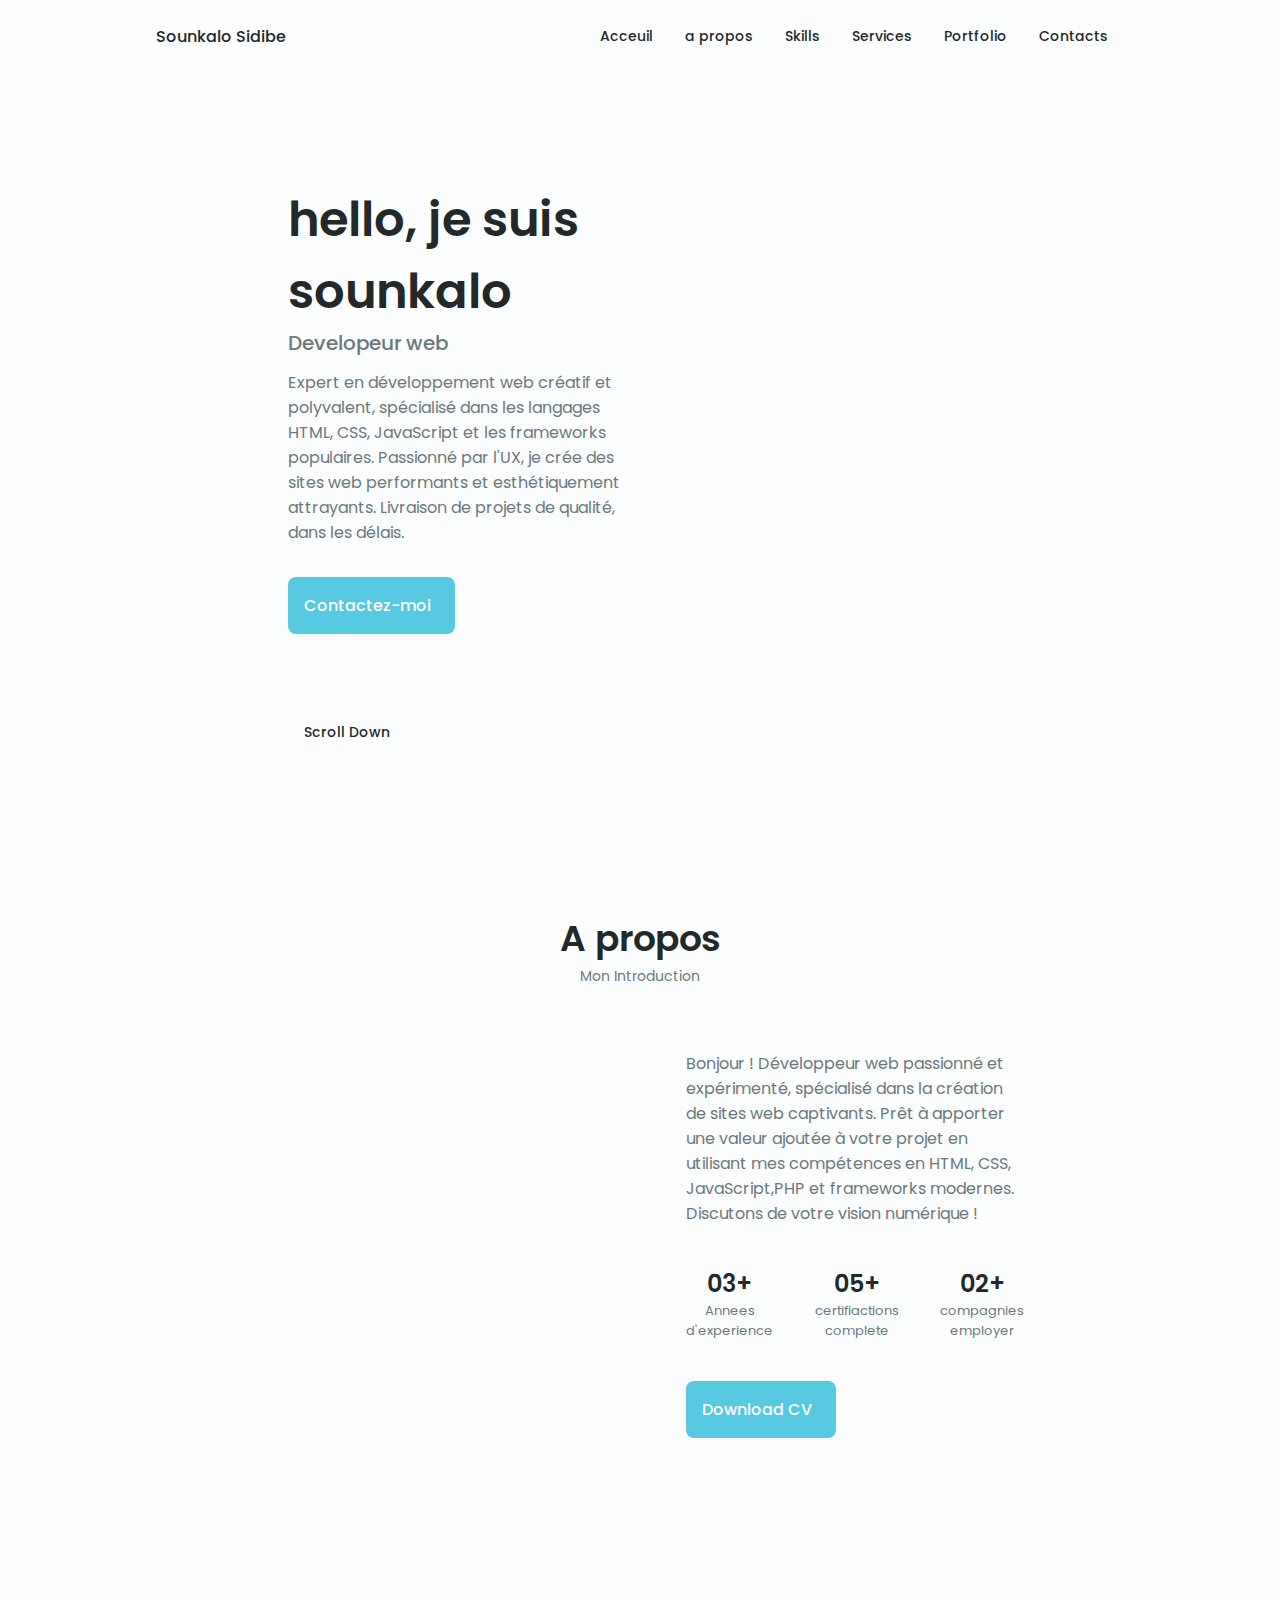
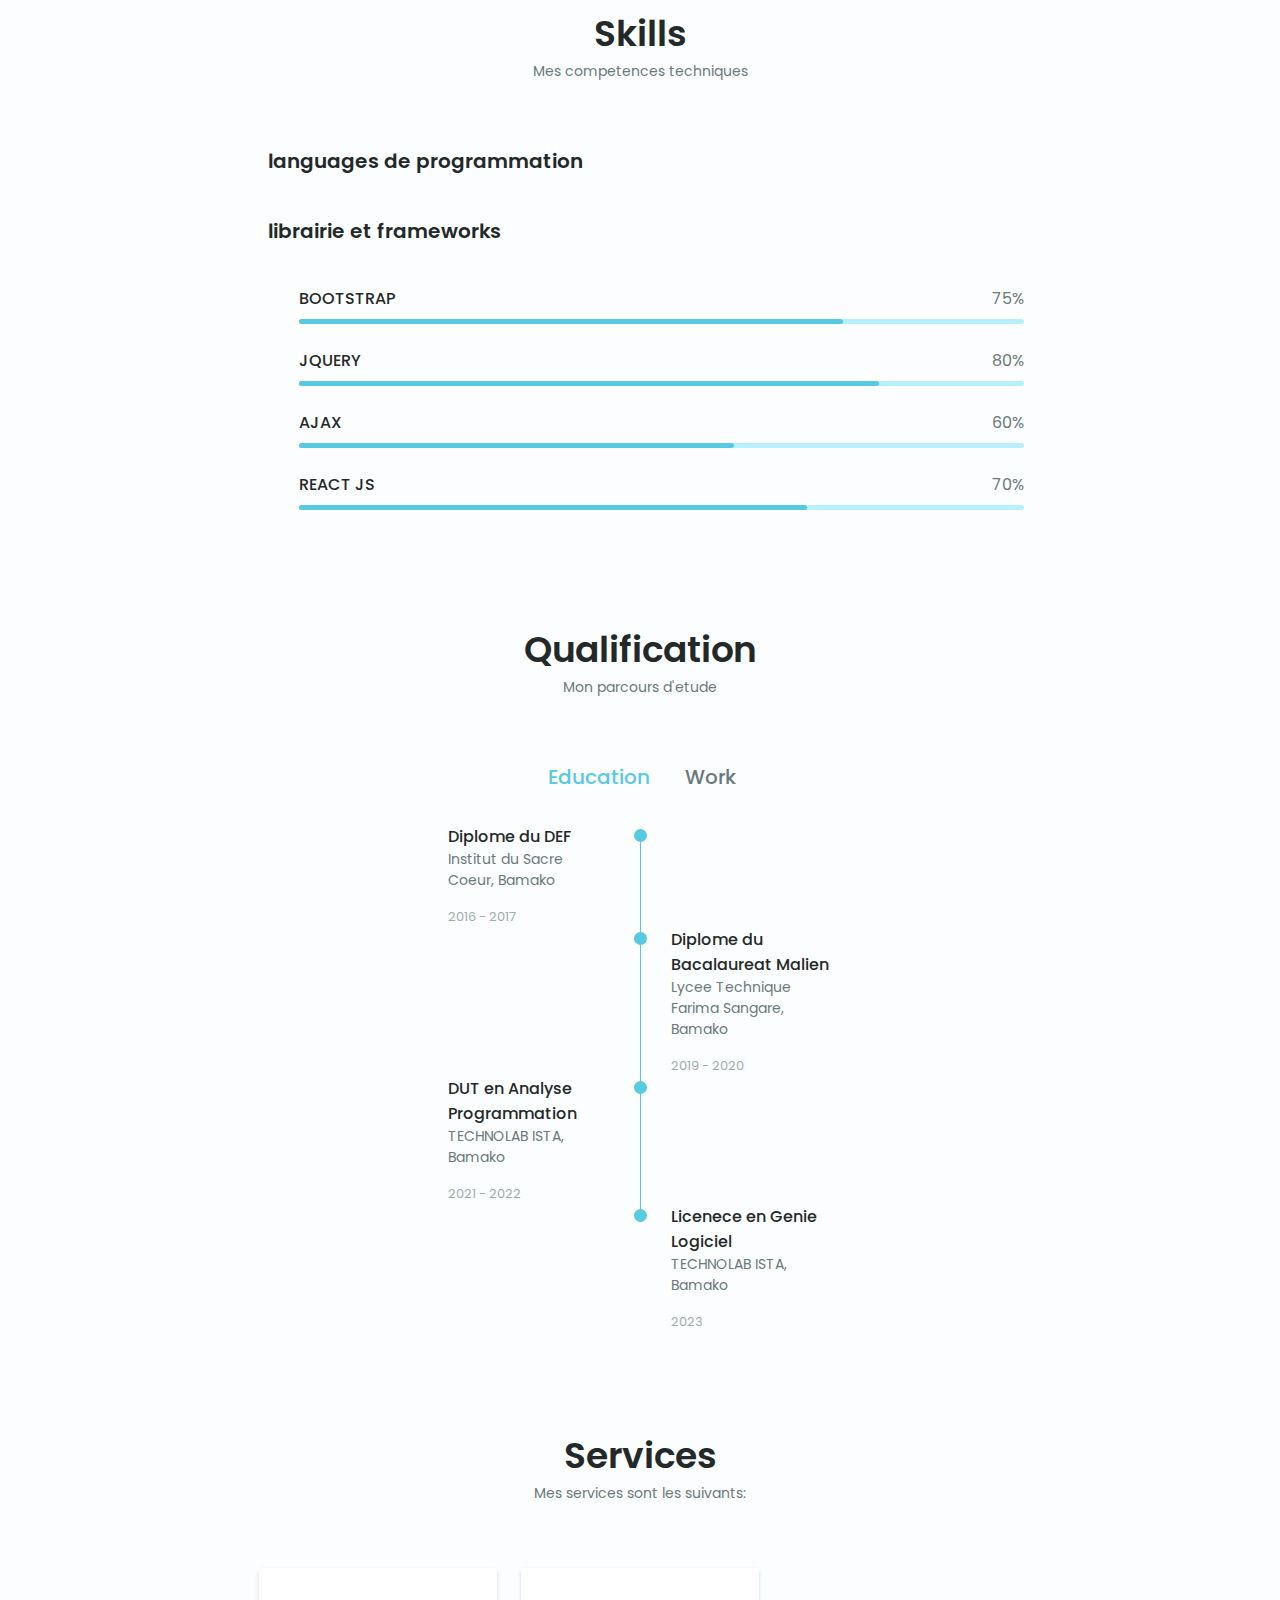
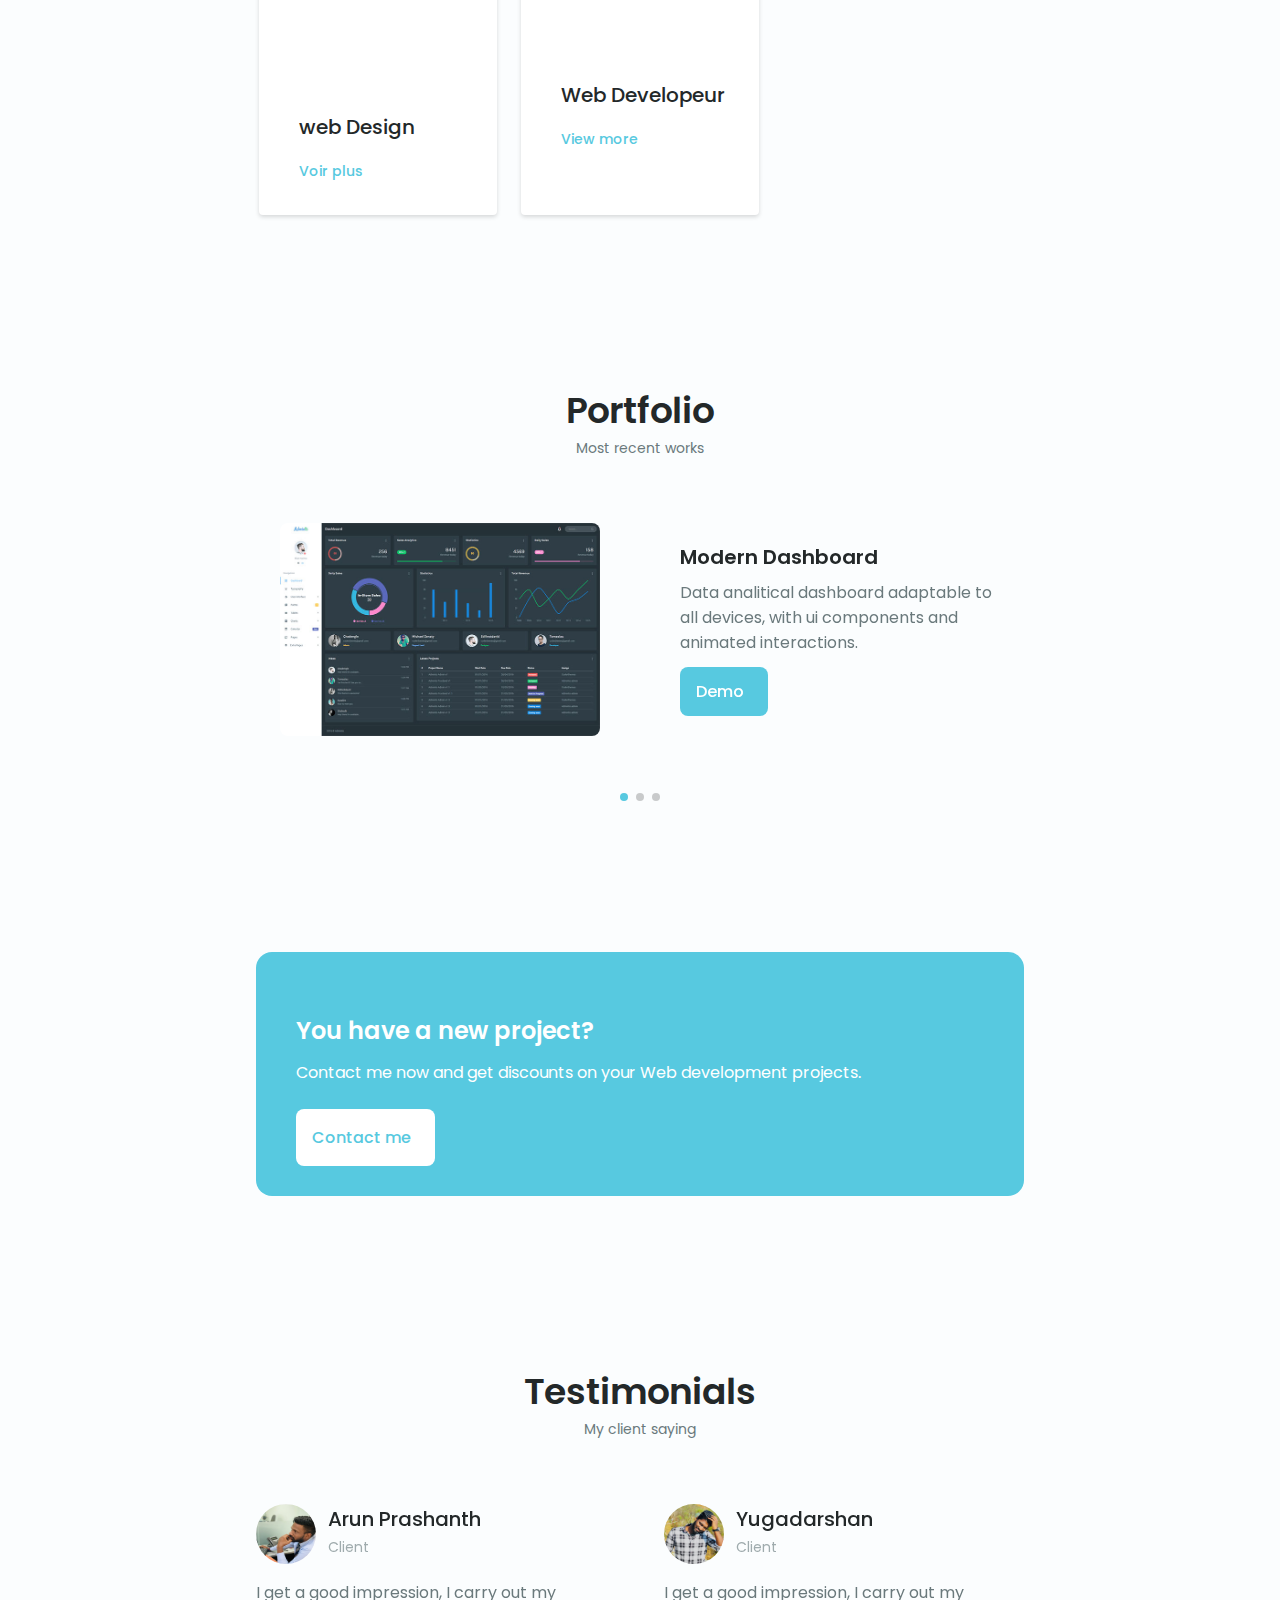
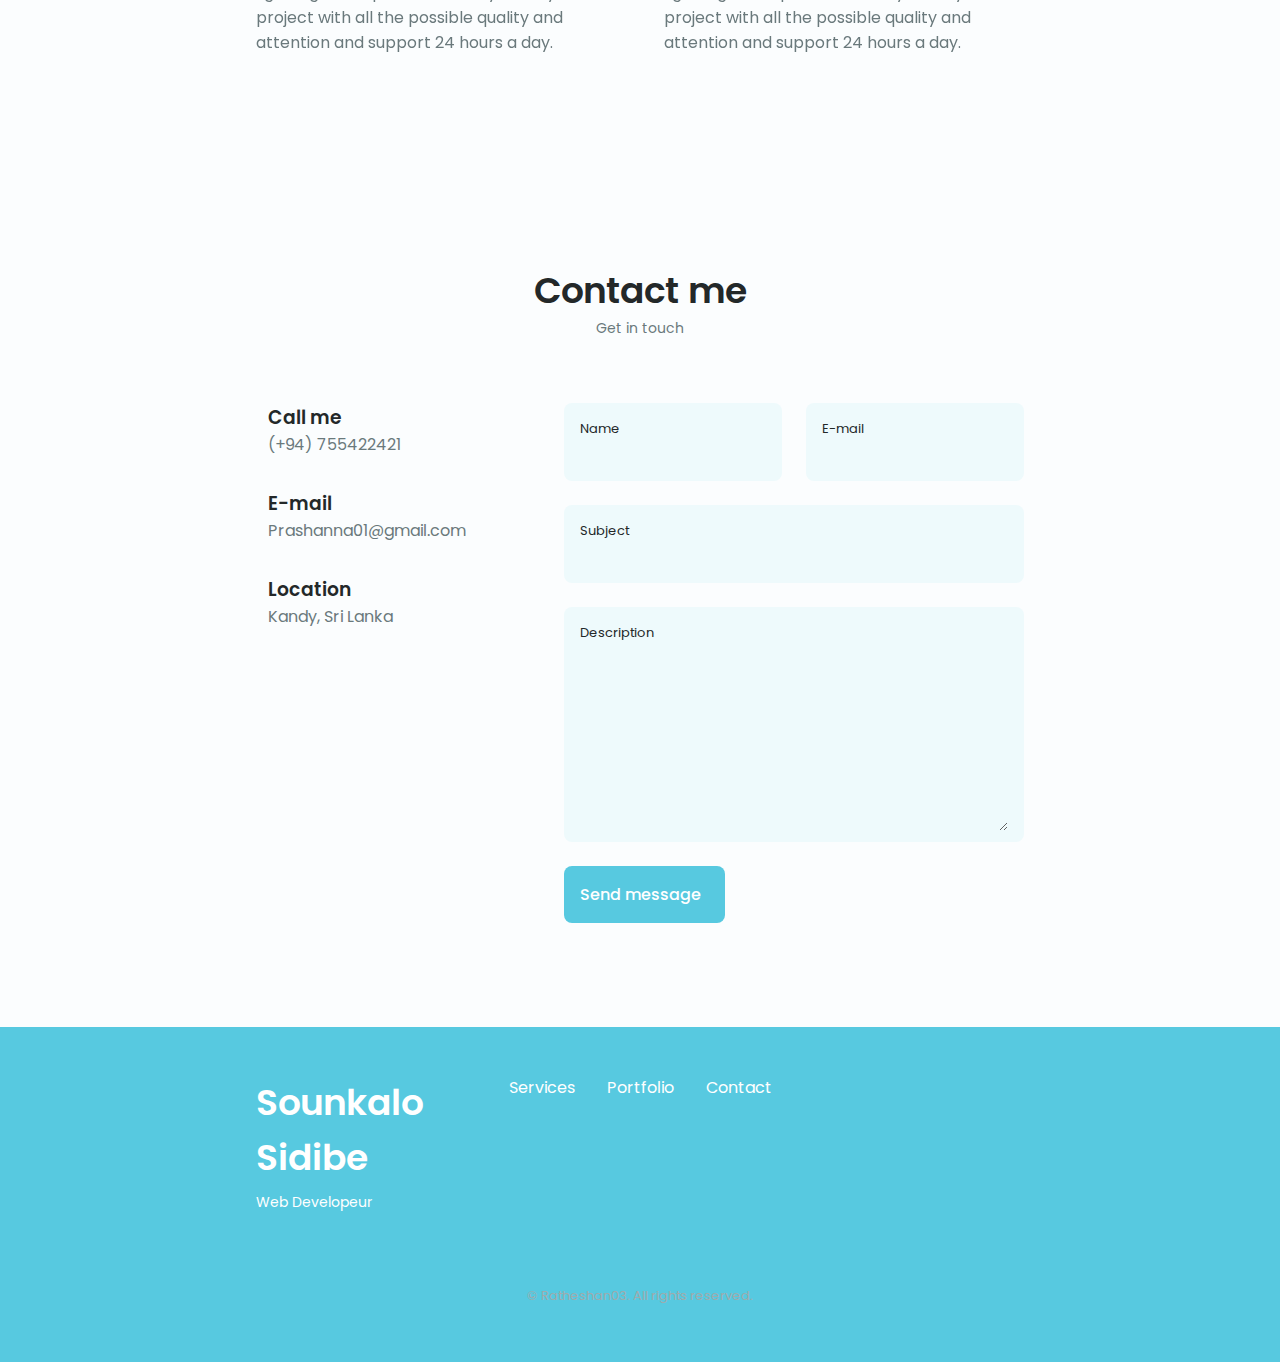
==== commit 40720d62: "okay" ====
--- a/index.html
+++ b/index.html
@@ -229,7 +229,7 @@
                                <div class="skills__data">
                                    <div class="skills__titles">
                                        <h3 class="skills__name">PYTHON</h3>
-                                       <span class="skills__number">0%</span>
+                                       <span class="skills__number">40%</span>
                                    </div>
                                    <div class="skills__bar">
                                        <span class="skills__percentage skills__java"></span>
@@ -354,9 +354,9 @@
             </section>
 
               <!--==================== QUALIFICATION ====================-->
-        <section class="qualification__section">
+            <section class="qualification__section">
             <h2 class="section__title">Qualification</h2>
-            <span class="section__subtitle">My personal journey</span>
+            <span class="section__subtitle">Mon parcours d'etude</span>
 
             <div class="qualification__container container">
                 <div class="qualification__tabs">
@@ -372,16 +372,14 @@
                 </div>
 
                 <div class="qualification__sections">
-            <!--==================== QUALIFICATION CONTENT 1 ====================-->
             <div class="qualification__content qualification__active" data-content id="education">
-             <!--==================== QUALIFICATION 1 ====================--> 
              <div class="qualification__data">
                  <div>
-                     <h3 class="qualification__title">Diploma in English </h3>
-                     <span class="qualification__subtitle">British Council, Kandy</span>
+                     <h3 class="qualification__title">Diplome du DEF </h3>
+                     <span class="qualification__subtitle">Institut du Sacre Coeur, Bamako</span>
                      <div class="qualification__calendar">
                         <i class="uil uil-calendar-alt"></i>
-                        2011 - 2012
+                        2016 - 2017
                      </div>
                  </div>
 
@@ -391,7 +389,6 @@
                  </div>
              </div>
              
-             <!--==================== QUALIFICATION 2 ====================--> 
              <div class="qualification__data">
                 <div></div>
                 <div>
@@ -400,23 +397,22 @@
                 </div>
 
                 <div>
-                    <h3 class="qualification__title">GCE Adavance Level</h3>
-                    <span class="qualification__subtitle">St.Anthony's College, Kandy</span>
+                    <h3 class="qualification__title">Diplome du Bacalaureat Malien</h3>
+                    <span class="qualification__subtitle">Lycee Technique Farima Sangare, Bamako</span>
                     <div class="qualification__calendar">
                        <i class="uil uil-calendar-alt"></i>
-                       2012 - 2014
+                       2019 - 2020
                     </div>
                 </div>
             </div> 
 
-            <!--==================== QUALIFICATION 3 ====================--> 
             <div class="qualification__data">
                 <div>
-                    <h3 class="qualification__title">BSc Management Information System</h3>
-                    <span class="qualification__subtitle">NSBM Green University</span>
+                    <h3 class="qualification__title">DUT en Analyse Programmation</h3>
+                    <span class="qualification__subtitle">TECHNOLAB ISTA, Bamako</span>
                     <div class="qualification__calendar">
                        <i class="uil uil-calendar-alt"></i>
-                       2015 - 2018
+                       2021 - 2022
                     </div>
                 </div>
 
@@ -426,7 +422,6 @@
                 </div>
             </div> 
 
-            <!--==================== QUALIFICATION 4 ====================--> 
             <div class="qualification__data">
                 <div></div>
                 <div>
@@ -435,11 +430,11 @@
                 </div>
 
                 <div>
-                    <h3 class="qualification__title">Data Analyst Professional Certification</h3>
-                    <span class="qualification__subtitle">Google | Coursera - Online</span>
+                    <h3 class="qualification__title">Licenece en Genie Logiciel</h3>
+                    <span class="qualification__subtitle">TECHNOLAB ISTA, Bamako</span>
                     <div class="qualification__calendar">
                        <i class="uil uil-calendar-alt"></i>
-                       2021
+                       2023
                     </div>
                 </div>
 
@@ -447,16 +442,14 @@
             </div>
             </div>
             
-            <!--==================== QUALIFICATION CONTENT 2 ====================-->
             <div class="qualification__content" data-content id="work">
-                <!--==================== QUALIFICATION 1 ====================--> 
                 <div class="qualification__data">
                     <div>
-                        <h3 class="qualification__title">Trainee Banking Assistant</h3>
-                        <span class="qualification__subtitle">DFCC Head Office - Colombo</span>
+                        <h3 class="qualification__title">Stagiaire en web developpement</h3>
+                        <span class="qualification__subtitle">Group Djessy SA - Bamako</span>
                         <div class="qualification__calendar">
                            <i class="uil uil-calendar-alt"></i>
-                           2017 - 2019
+                            2022
                         </div>
                     </div>
    
@@ -466,58 +459,81 @@
                     </div>
                 </div>
                 
-                <!--==================== QUALIFICATION 2 ====================--> 
                 <div class="qualification__data">
                    <div></div>
                    <div>
                       <span class="qualification__rounder"></span>
-                      <span class="qualification__line"></span>
+                      <!-- <span class="qualification__line"></span> -->
                    </div>
    
                    <div>
-                       <h3 class="qualification__title">Banking Assistant</h3>
-                       <span class="qualification__subtitle">DFCC Head Office - Colombo</span>
+                       <h3 class="qualification__title">Developeur Web / Mobile</h3>
+                       <span class="qualification__subtitle">Group Djessy SA - Bamako</span>
                        <div class="qualification__calendar">
                           <i class="uil uil-calendar-alt"></i>
-                          2019 - 2020
+                          2023
                        </div>
                    </div>
                </div> 
-   
-               <!--==================== QUALIFICATION 3 ====================--> 
-               <div class="qualification__data">
-                   <div>
-                       <h3 class="qualification__title">Data Analyst - Digital banking</h3>
-                       <span class="qualification__subtitle">DFCC Head Office - Colombo</span>
-                       <div class="qualification__calendar">
-                          <i class="uil uil-calendar-alt"></i>
-                          2020 - Present
-                       </div>
-                   </div>
-   
-                   <div>
-                       <span class="qualification__rounder"></span>
-                       <!-- <span class="qualification__line"></span> -->
-                   </div>
-               </div> 
-          
+
                </div> 
              
                </div>
             </div>
-        </section>
+            </section>
       
         <!--==================== SERVICES ====================-->
         <section class="services section" id="services">
             <h2 class="section__title">Services</h2>
-            <span class="section__subtitle">What I offer</span>
+            <span class="section__subtitle">Mes services sont les suivants:</span>
 
             <div class="services__container container grid">
         <!--==================== SERVICES 1 ====================-->  
         <div class="services__content">
             <div>
                 <i class="uil uil-analytics skills__icon"></i>
-                <h3 class="services__title">Data Analyst<br></h3>
+                <h3 class="services__title">web Design<br></h3>
+            </div>
+            <span class="button button--flex button--small button--link services__button">
+                Voir plus
+                <i class="uil uil-arrow-right button__icon"></i>
+            </span>
+
+            <div class="services__modal">
+                <div class="services__modal-content">
+                    <h4 class="services__modal-title">web Design <br></h4>
+                    <i class="uil uil-times services__modal-close"></i>
+
+                    <ul class="services__modal-services grid">
+                        <li class="services__modal-service">
+                            <i class="uil uil-check-circle services__modal-icon"></i>
+                            <p>Comprendre les besoins et les objectifs du client ou de l'entreprise.</p>
+                        </li>
+
+                        <li class="services__modal-service">
+                            <i class="uil uil-check-circle services__modal-icon"></i>
+                            <p>Traduire les informations recueillies en solutions visuelles attrayantes et fonctionnelles.</p>
+                        </li>
+
+                        <li class="services__modal-service">
+                            <i class="uil uil-check-circle services__modal-icon"></i>
+                            <p> Un œil attentif pour l'esthétique et l'harmonie visuelle.</p>
+                        </li>
+
+                        <li class="services__modal-service">
+                            <i class="uil uil-check-circle services__modal-icon"></i>
+                            <p>Une Bonne Capacité d'empathie et d'écoute</p>
+                        </li>
+                    </ul>
+                </div>
+            </div>
+        </div>  
+        
+        <!--==================== SERVICES 2 ====================--> 
+        <!-- <div class="services__content">
+            <div>
+                <i class="uil uil-money-bill skills__icon"></i>
+                <h3 class="services__title">Banker<br> </h3>
             </div>
             <span class="button button--flex button--small button--link services__button">
                 View more
@@ -526,47 +542,6 @@
 
             <div class="services__modal">
                 <div class="services__modal-content">
-                    <h4 class="services__modal-title">Data Analyst <br></h4>
-                    <i class="uil uil-times services__modal-close"></i>
-
-                    <ul class="services__modal-services grid">
-                        <li class="services__modal-service">
-                            <i class="uil uil-check-circle services__modal-icon"></i>
-                            <p>I analize data systems.</p>
-                        </li>
-
-                        <li class="services__modal-service">
-                            <i class="uil uil-check-circle services__modal-icon"></i>
-                            <p>Automating information retrieval.</p>
-                        </li>
-
-                        <li class="services__modal-service">
-                            <i class="uil uil-check-circle services__modal-icon"></i>
-                            <p>Systematically applying statistical and logical techniques.</p>
-                        </li>
-
-                        <li class="services__modal-service">
-                            <i class="uil uil-check-circle services__modal-icon"></i>
-                            <p>Visualizing graphs, charts and preparing reports and dashboards.</p>
-                        </li>
-                    </ul>
-                </div>
-            </div>
-        </div>  
-        
-        <!--==================== SERVICES 2 ====================--> 
-        <div class="services__content">
-            <div>
-                <i class="uil uil-money-bill skills__icon"></i>
-                <h3 class="services__title">Banker<br> </h3>
-            </div>
-            <span class="button button--flex button--small button--link services__button">
-                View more
-                <i class="uil uil-arrow-right button__icon"></i>
-            </span>
-
-            <div class="services__modal">
-                <div class="services__modal-content">
                     <h4 class="services__modal-title">Banker<br></h4>
                     <i class="uil uil-times services__modal-close"></i>
 
@@ -593,13 +568,13 @@
                     </ul>
                 </div>
             </div>
-        </div>  
+        </div>   -->
        
         <!--==================== SERVICES 3 ====================-->
         <div class="services__content">
             <div>
                 <i class="uil uil-arrow services__icon"></i>
-                <h3 class="services__title">Web Developer<br></h3>
+                <h3 class="services__title">Web Developeur<br></h3>
             </div>
             <span class="button button--flex button--small button--link services__button">
                 View more
@@ -608,28 +583,28 @@
 
             <div class="services__modal">
                 <div class="services__modal-content">
-                    <h4 class="services__modal-title">Web  Developer<br></h4>
+                    <h4 class="services__modal-title">Web  Developeur<br></h4>
                     <i class="uil uil-times services__modal-close"></i>
 
                     <ul class="services__modal-services grid">
                         <li class="services__modal-service">
                             <i class="uil uil-check-circle services__modal-icon"></i>
-                            <p>I develop the user interface.</p>
-                        </li>
-
-                        <li class="services__modal-service">
-                            <i class="uil uil-check-circle services__modal-icon"></i>
-                            <p>Webpage development.</p>
-                        </li>
-
-                        <li class="services__modal-service">
-                            <i class="uil uil-check-circle services__modal-icon"></i>
-                            <p>I create Ux element interactions.</p>
-                        </li>
-
-                        <li class="services__modal-service">
-                            <i class="uil uil-check-circle services__modal-icon"></i>
-                            <p>Well trained in WordPress.</p>
+                            <p> Création des sites web fonctionnels et interactifs.</p>
+                        </li>
+
+                        <li class="services__modal-service">
+                            <i class="uil uil-check-circle services__modal-icon"></i>
+                            <p>La création de la logique et des fonctionnalités qui résident sur le serveur.</p>
+                        </li>
+
+                        <li class="services__modal-service">
+                            <i class="uil uil-check-circle services__modal-icon"></i>
+                            <p>Effectuer des tests pour identifier et corriger les bogues ou les problèmes de performance.</p>
+                        </li>
+
+                        <li class="services__modal-service">
+                            <i class="uil uil-check-circle services__modal-icon"></i>
+                            <p>Optimisation du référencement des sites web.</p>
                         </li>
                     </ul>
                 </div>
@@ -894,8 +869,8 @@
         <div class="footer__bg">
             <div class="footer__container container grid">
                 <div>
-                    <h1 class="footer__title">Prashanna Sathiyamoorthy</h1>
-                    <span class="footer__subtitle">Data Analyst</span>
+                    <h1 class="footer__title">Sounkalo Sidibe</h1>
+                    <span class="footer__subtitle">Web Developeur</span>
                 </div>
 
                 <ul class="footer__links">
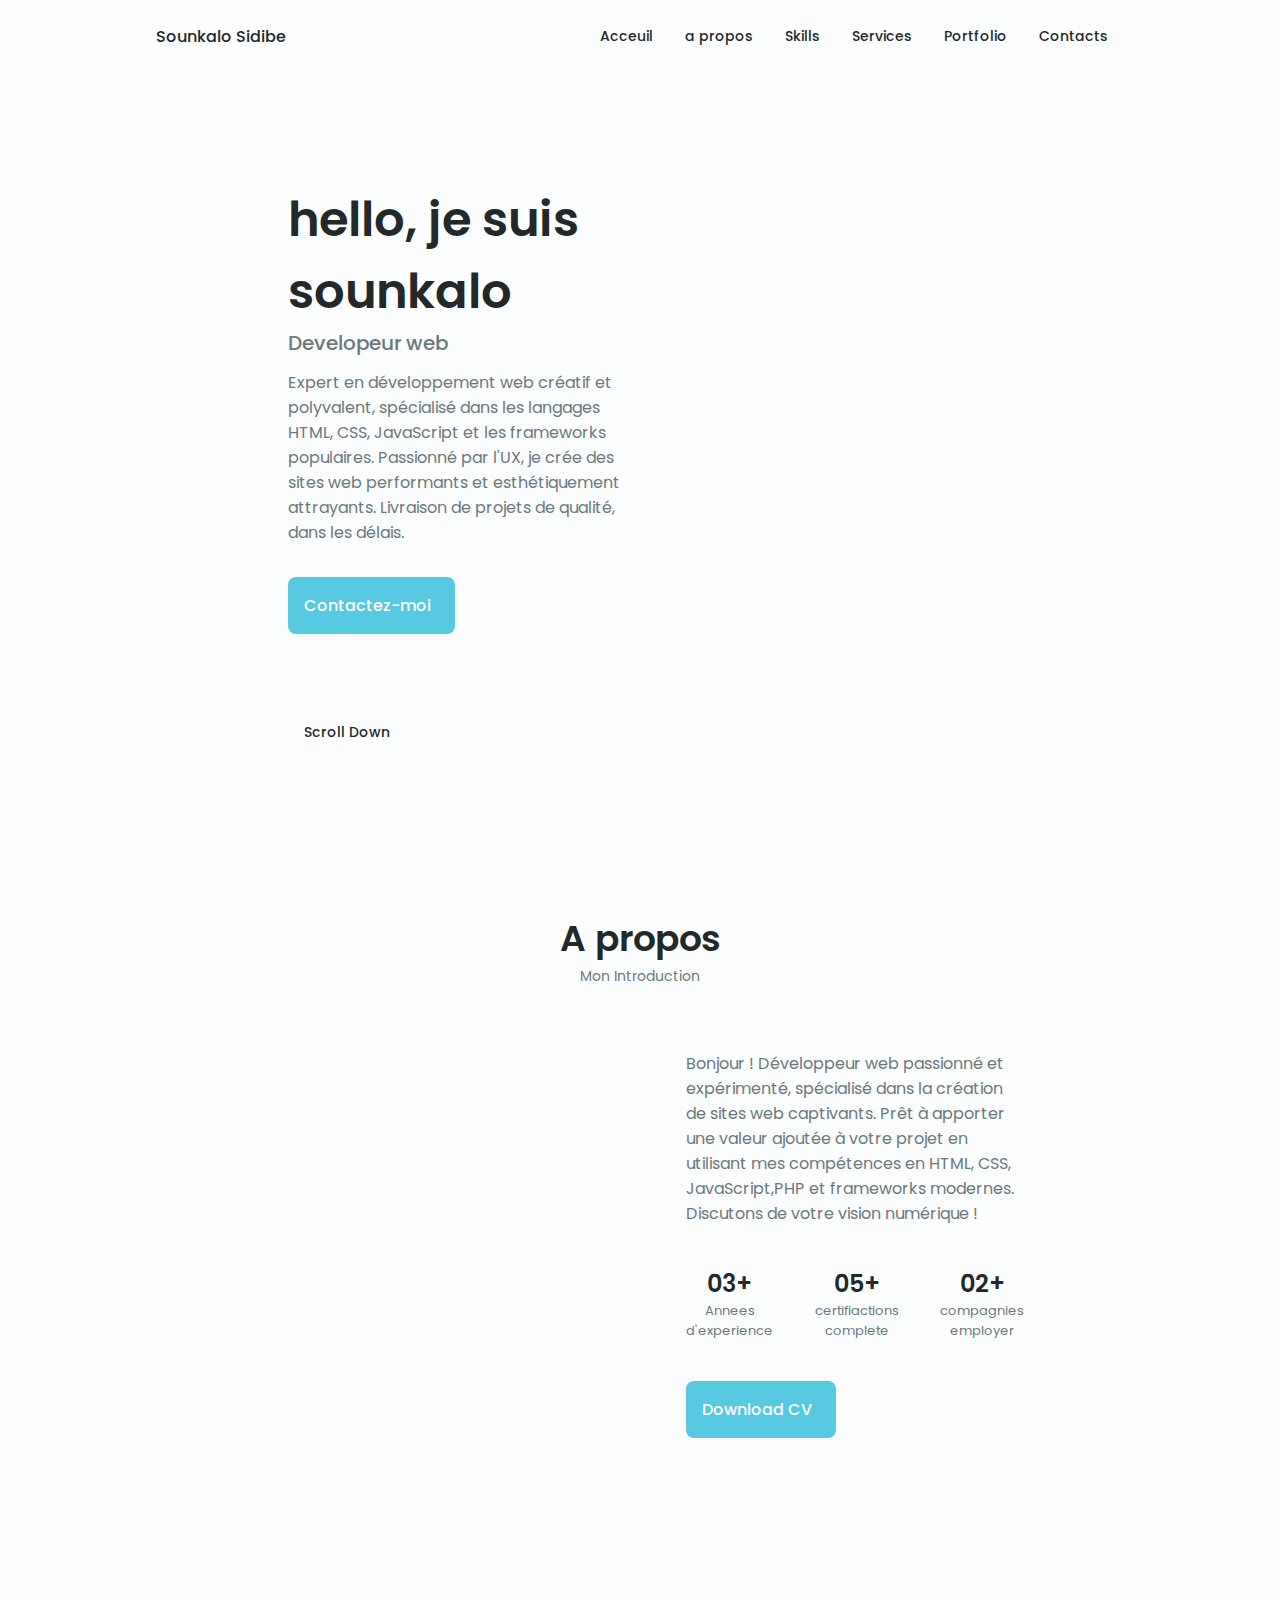
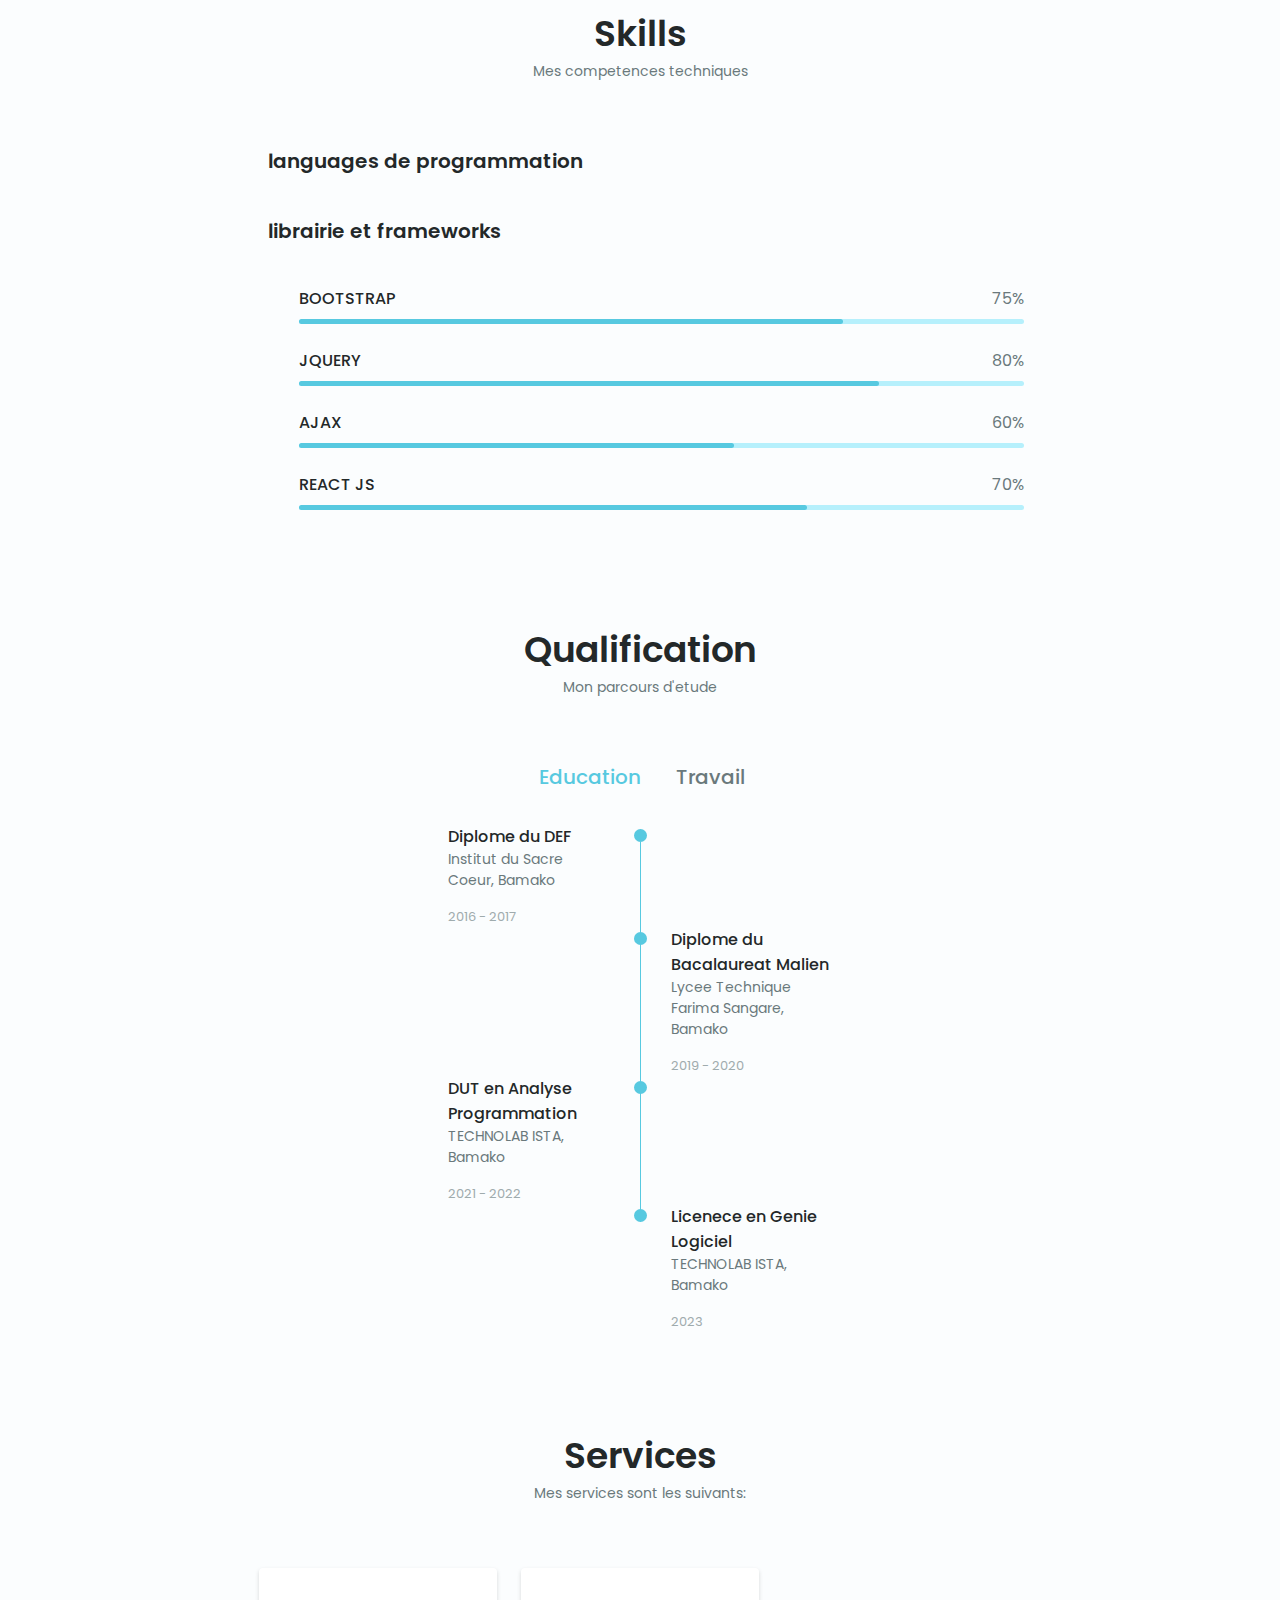
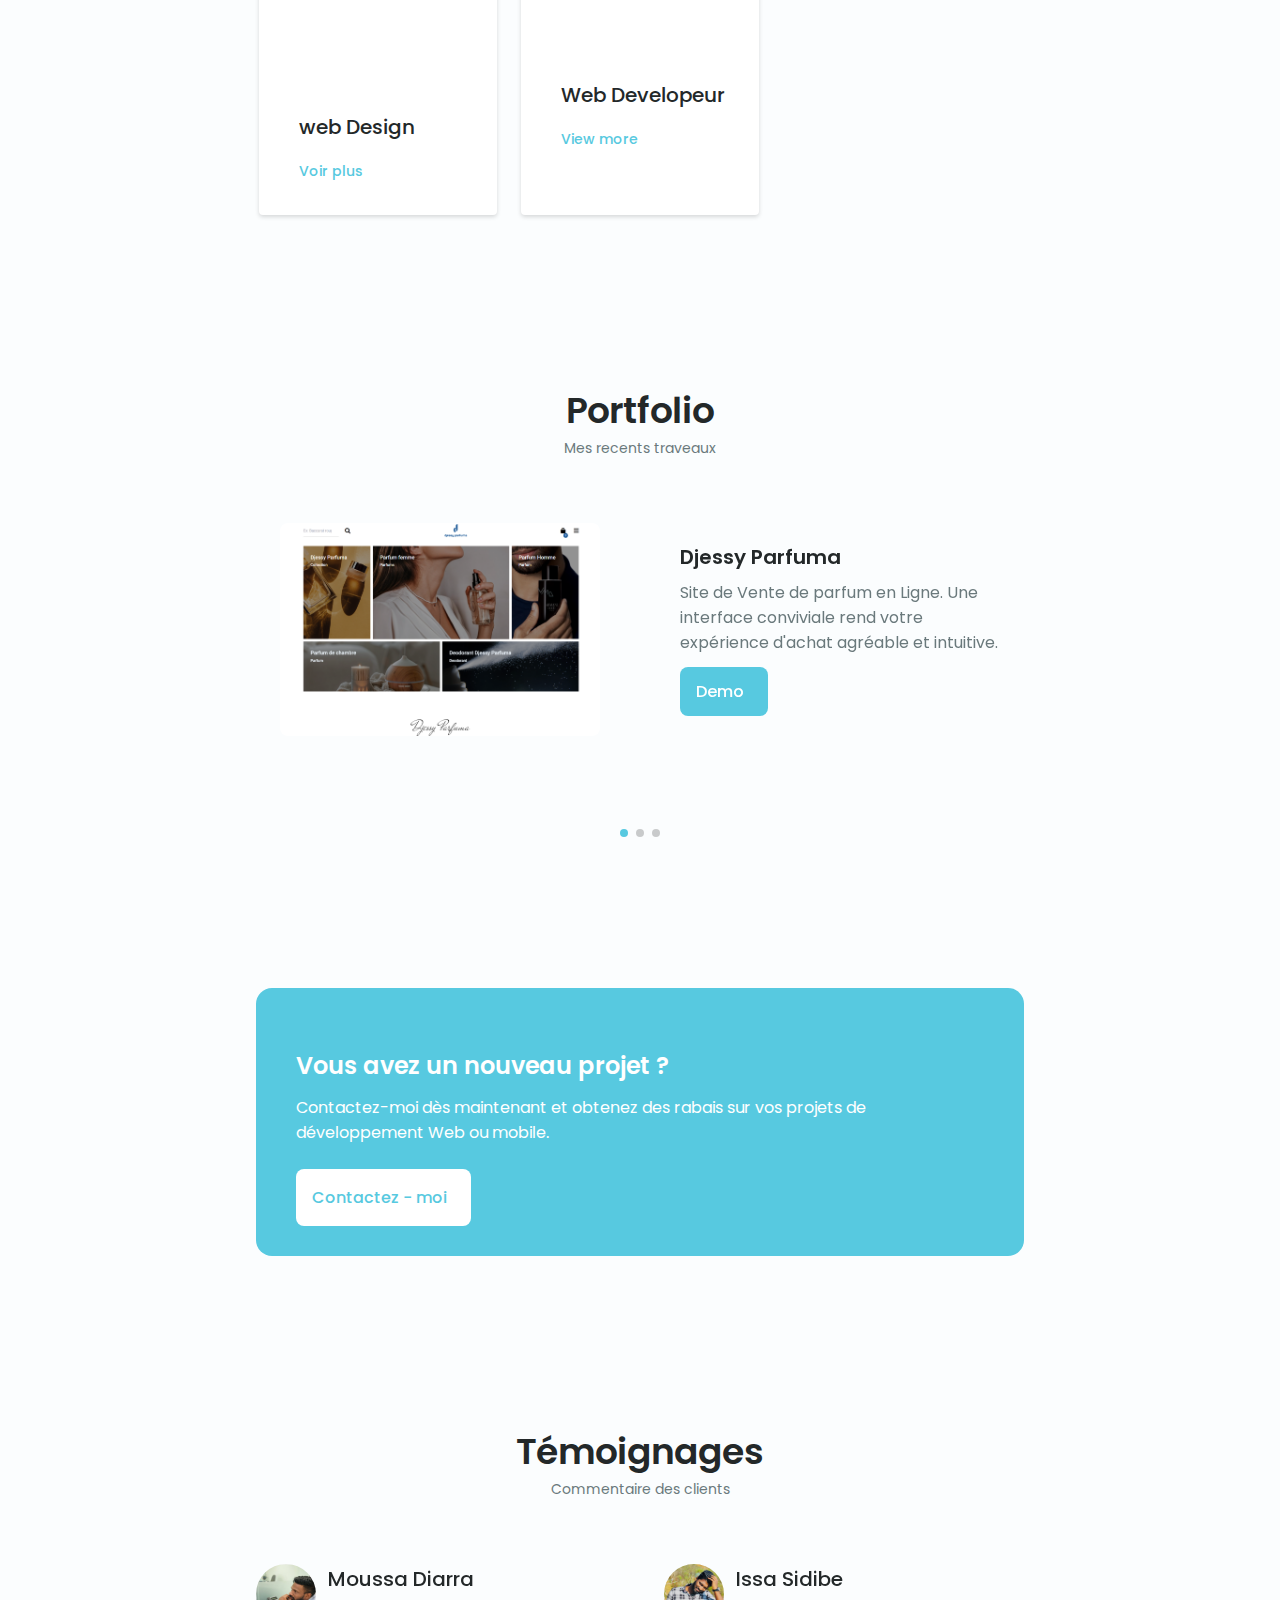
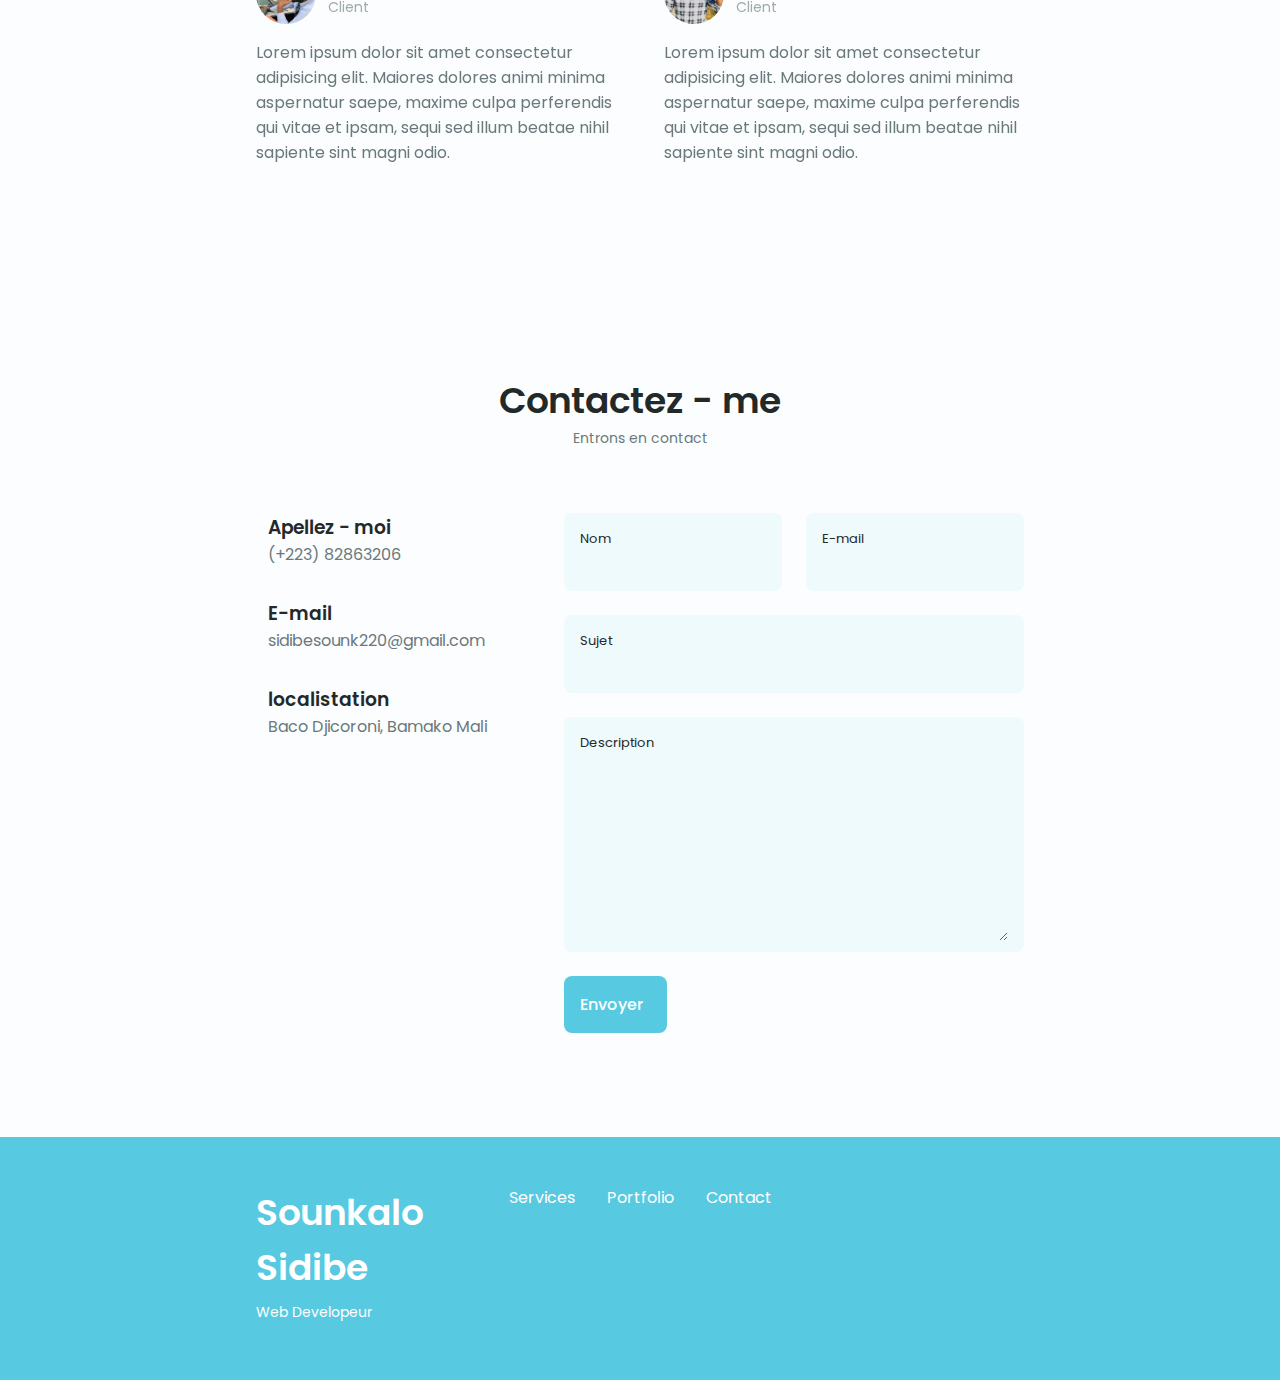
==== commit 769da6ec: "mise a jour" ====
--- a/index.html
+++ b/index.html
@@ -367,7 +367,7 @@
 
                     <div class="qualification__button button--flex" data-target="#work">
                         <i class="uil uil-briefcase-alt qualification__icon"></i>
-                        Work
+                        Travail
                     </div>
                 </div>
 
@@ -483,7 +483,7 @@
             </section>
       
         <!--==================== SERVICES ====================-->
-        <section class="services section" id="services">
+            <section class="services section" id="services">
             <h2 class="section__title">Services</h2>
             <span class="section__subtitle">Mes services sont les suivants:</span>
 
@@ -613,24 +613,24 @@
   
        
         </div>
-        </section>
+            </section>
         <!--==================== PORTFOLIO ====================-->
         <section class="portfolio section" id="portfolio">
 
             <h2 class="section__title">Portfolio</h2>
-            <span class="section__subtitle">Most recent works</span>
+            <span class="section__subtitle">Mes recents traveaux</span>
 
             <div class="portfolio__container container swiper-container">
                 <div class="swiper-wrapper">
         <!--==================== PORTFOLIO 1 ====================-->
         
             <div class="portfolio__content grid swiper-slide">
-                <img src="./styles/images/portfolio1.jpg" alt="" class="portfolio__img">
+                <img src="./styles/images/project1.png" alt="" class="portfolio__img">
 
                 <div class="portfolio_">
-                    <h3 class="portfolio__title">Modern Dashboard</h3>
-                    <p class="portfolio__description">Data analitical dashboard adaptable to all devices, 
-                        with ui components and animated interactions.</p>
+                    <h3 class="portfolio__title">Djessy Parfuma</h3>
+                    <p class="portfolio__description">Site de Vente de parfum en Ligne.
+                        Une interface conviviale rend votre expérience d'achat agréable et intuitive.</p>
                     <a href="#" class="button button--flex button--small portfolio__button">
                         Demo
                         <i class="uil uil-arrow-right button__icon"></i>
@@ -641,12 +641,12 @@
             <!--==================== PORTFOLIO 2 ====================-->
         
             <div class="portfolio__content grid swiper-slide">
-                <img src="./styles/images/portfolio3.PNG" alt="" class="portfolio__img">
+                <img src="./styles/images/project2.png" alt="" class="portfolio__img">
 
                 <div class="portfolio_">
-                    <h3 class="portfolio__title">E-Commerce website</h3>
-                    <p class="portfolio__description">Above Amazon clone is adaptable to all devices, with 
-                        ui components and animated interactions.</p>
+                    <h3 class="portfolio__title">Cave Mali</h3>
+                    <p class="portfolio__description">cette plateforme qui regroupe les meilleures références d'alcools, 
+                        allant des grands classiques aux produits artisanaux de niche, en passant par les dernières tendances en matière de mixologie. </p>
                     <a href="#" class="button button--flex button--small portfolio__button">
                         Demo
                         <i class="uil uil-arrow-right button__icon"></i>
@@ -657,12 +657,13 @@
             <!--==================== PORTFOLIO 3 ====================-->
         
             <div class="portfolio__content grid swiper-slide">
-                <img src="./styles/images/portfolio2.png" alt="" class="portfolio__img">
+                <img src="./styles/images/project3.png" alt="" class="portfolio__img">
 
                 <div class="portfolio_">
-                    <h3 class="portfolio__title">Brand Design</h3>
-                    <p class="portfolio__description">Tesla Clone is adaptable to all devices, with 
-                        ui components and animated interactions.</p>
+                    <h3 class="portfolio__title">Easy Managment</h3>
+                    <p class="portfolio__description">Application de gestions d'entreprise specialiser dans la ventes et le distribution.
+                        L'interface vous permet une gestion efficace de tous les aspects de votre business
+                    </p>
                     <a href="#" class="button button--flex button--small portfolio__button">
                         Demo
                         <i class="uil uil-arrow-right button__icon"></i>
@@ -694,9 +695,9 @@
             <div class="project__bg">
                 <div class="project__container container grid">
                     <div class="project__data">
-                        <h2 class="project__title">You have a new project?</h2>
-                        <p class="project__description">Contact me now and get discounts on your Web development projects.</p>
-                        <a href="#contact" class="button button--flex button--white">Contact me
+                        <h2 class="project__title">Vous avez un nouveau projet ?</h2>
+                        <p class="project__description">Contactez-moi dès maintenant et obtenez des rabais sur vos projets de développement Web ou mobile.</p>
+                        <a href="#contact" class="button button--flex button--white">Contactez - moi
                             <i class="uil uil-message project__icon button__icon"></i>
                         </a>
                        
@@ -710,8 +711,8 @@
         <!--==================== TESTIMONIAL ====================-->
         <section class="testimonial section">
 
-            <h2 class="section__title">Testimonials</h2>
-            <span class="section__subtitle">My client saying</span>
+            <h2 class="section__title">Témoignages</h2>
+            <span class="section__subtitle">Commentaire des clients</span>
 
             <div class="testimonial__container container swiper-container">
                 <div class="swiper-wrapper">
@@ -722,7 +723,7 @@
                                 <img src="./styles/images/arun.PNG" alt="" class="testimonial__img">
                                 
                                 <div>
-                                    <h3 class="testimonial__name">Arun Prashanth</h3>
+                                    <h3 class="testimonial__name">Moussa Diarra</h3>
                                     <span class="testimonial__client">Client</span>
                                 </div>
                             </div>
@@ -735,8 +736,9 @@
                             </div>
                         </div>
 
-                        <p class="testimonial__description">I get a good impression, I carry out my project with all the 
-                            possible quality and attention and support 24 hours a day.
+                        <p class="testimonial__description">Lorem ipsum dolor sit amet consectetur adipisicing elit. Maiores dolores 
+                            animi minima aspernatur saepe, maxime culpa perferendis qui vitae et ipsam, 
+                            sequi sed illum beatae nihil sapiente sint magni odio.
                         </p>
                     </div>
                     <!--==================== TESTIMONIAL 2 ====================-->
@@ -746,7 +748,7 @@
                                 <img src="./styles/images/yuga.PNG" alt="" class="testimonial__img">
                                 
                                 <div>
-                                    <h3 class="testimonial__name">Yugadarshan</h3>
+                                    <h3 class="testimonial__name">Issa Sidibe</h3>
                                     <span class="testimonial__client">Client</span>
                                 </div>
                             </div>
@@ -759,8 +761,9 @@
                             </div>
                         </div>
 
-                        <p class="testimonial__description">I get a good impression, I carry out my project with all the 
-                            possible quality and attention and support 24 hours a day.
+                        <p class="testimonial__description">Lorem ipsum dolor sit amet consectetur adipisicing elit. Maiores dolores 
+                            animi minima aspernatur saepe, maxime culpa perferendis qui vitae et ipsam, 
+                            sequi sed illum beatae nihil sapiente sint magni odio.
                         </p>
                     </div>
                     <!--==================== TESTIMONIAL 3 ====================-->
@@ -770,7 +773,7 @@
                                 <img src="./styles/images/shenan.PNG" alt="" class="testimonial__img">
                                 
                                 <div>
-                                    <h3 class="testimonial__name">Shenan Sachinthan</h3>
+                                    <h3 class="testimonial__name">Alpha</h3>
                                     <span class="testimonial__client">Client</span>
                                 </div>
                             </div>
@@ -783,8 +786,9 @@
                             </div>
                         </div>
 
-                        <p class="testimonial__description">I get a good impression, I carry out my project with all the 
-                            possible quality and attention and support 24 hours a day.</p>
+                        <p class="testimonial__description">Lorem ipsum dolor sit amet consectetur adipisicing elit. Maiores dolores 
+                            animi minima aspernatur saepe, maxime culpa perferendis qui vitae et ipsam, 
+                            sequi sed illum beatae nihil sapiente sint magni odio</p>
                     </div>      
                 </div>
 
@@ -795,8 +799,8 @@
 
         <!--==================== CONTACT ME ====================-->
         <section class="contact section" id="contact">
-            <h2 class="section__title">Contact me</h2>
-            <span class="section__subtitle">Get in touch</span>
+            <h2 class="section__title">Contactez - me</h2>
+            <span class="section__subtitle">Entrons en contact</span>
 
             <div class="contact__container container grid">
                 <div>
@@ -804,8 +808,8 @@
                         <i class="uil uil-phone-alt contact__icon"></i>
 
                         <div>
-                            <h3 class="contact__title">Call me</h3>
-                            <span class="contatc__subtitle">(+94) 755422421</span>
+                            <h3 class="contact__title">Apellez - moi</h3>
+                            <span class="contatc__subtitle">(+223) 82863206</span>
                         </div>
                     </div>
 
@@ -814,7 +818,7 @@
 
                         <div>
                             <h3 class="contact__title">E-mail</h3>
-                            <span class="contatc__subtitle">Prashanna01@gmail.com</span>
+                            <span class="contatc__subtitle">sidibesounk220@gmail.com</span>
                         </div>
                     </div>
 
@@ -822,8 +826,8 @@
                         <i class="uil uil-map-marker contact__icon"></i>
 
                         <div>
-                            <h3 class="contact__title">Location</h3>
-                            <span class="contatc__subtitle">Kandy, Sri Lanka</span>
+                            <h3 class="contact__title">localistation</h3>
+                            <span class="contatc__subtitle">Baco Djicoroni, Bamako Mali</span>
                         </div>
                     </div>
                 </div>
@@ -831,7 +835,7 @@
                 <form action="" class="contact__form grid">
                     <div class="contact__inputs grid">
                         <div class="contact__content">
-                            <label for="" class="contact__label">Name</label>
+                            <label for="" class="contact__label">Nom</label>
                             <input type="text" class="contact__input">
                         </div>
 
@@ -842,7 +846,7 @@
                     </div>
 
                     <div class="contact__content">
-                        <label for="" class="contact__label">Subject</label>
+                        <label for="" class="contact__label">Sujet</label>
                         <input type="text" class="contact__input">
                     </div>
 
@@ -853,7 +857,7 @@
 
                     <div>
                         <a href="#" class="button button--flex">
-                            Send message
+                            Envoyer
                             <i class="uil uil-message button__icon"></i>
                         </a>
                     </div>
@@ -886,7 +890,7 @@
                 </ul>
 
                 <div class="footer__socials">
-                    <a href=https://www.facebook.com/prashanna.drashan" target="_blank" class="footer__social">
+                    <a href="https://www.facebook.com/prashanna.drashan" target="_blank" class="footer__social">
                         <i class="uil uil-facebook"></i>
                     </a>
                     <a href="https://www.instagram.com/prashanna01/" target="_blank" class="footer__social">
@@ -897,7 +901,7 @@
                     </a>
                 </div>
             </div>
-            <p class="footer__copy">&#169; Ratheshan03. All rights reserved.</p>
+            <!-- <p class="footer__copy">&#169; Ratheshan03. All rights reserved.</p> -->
         </div>
     </footer>
 
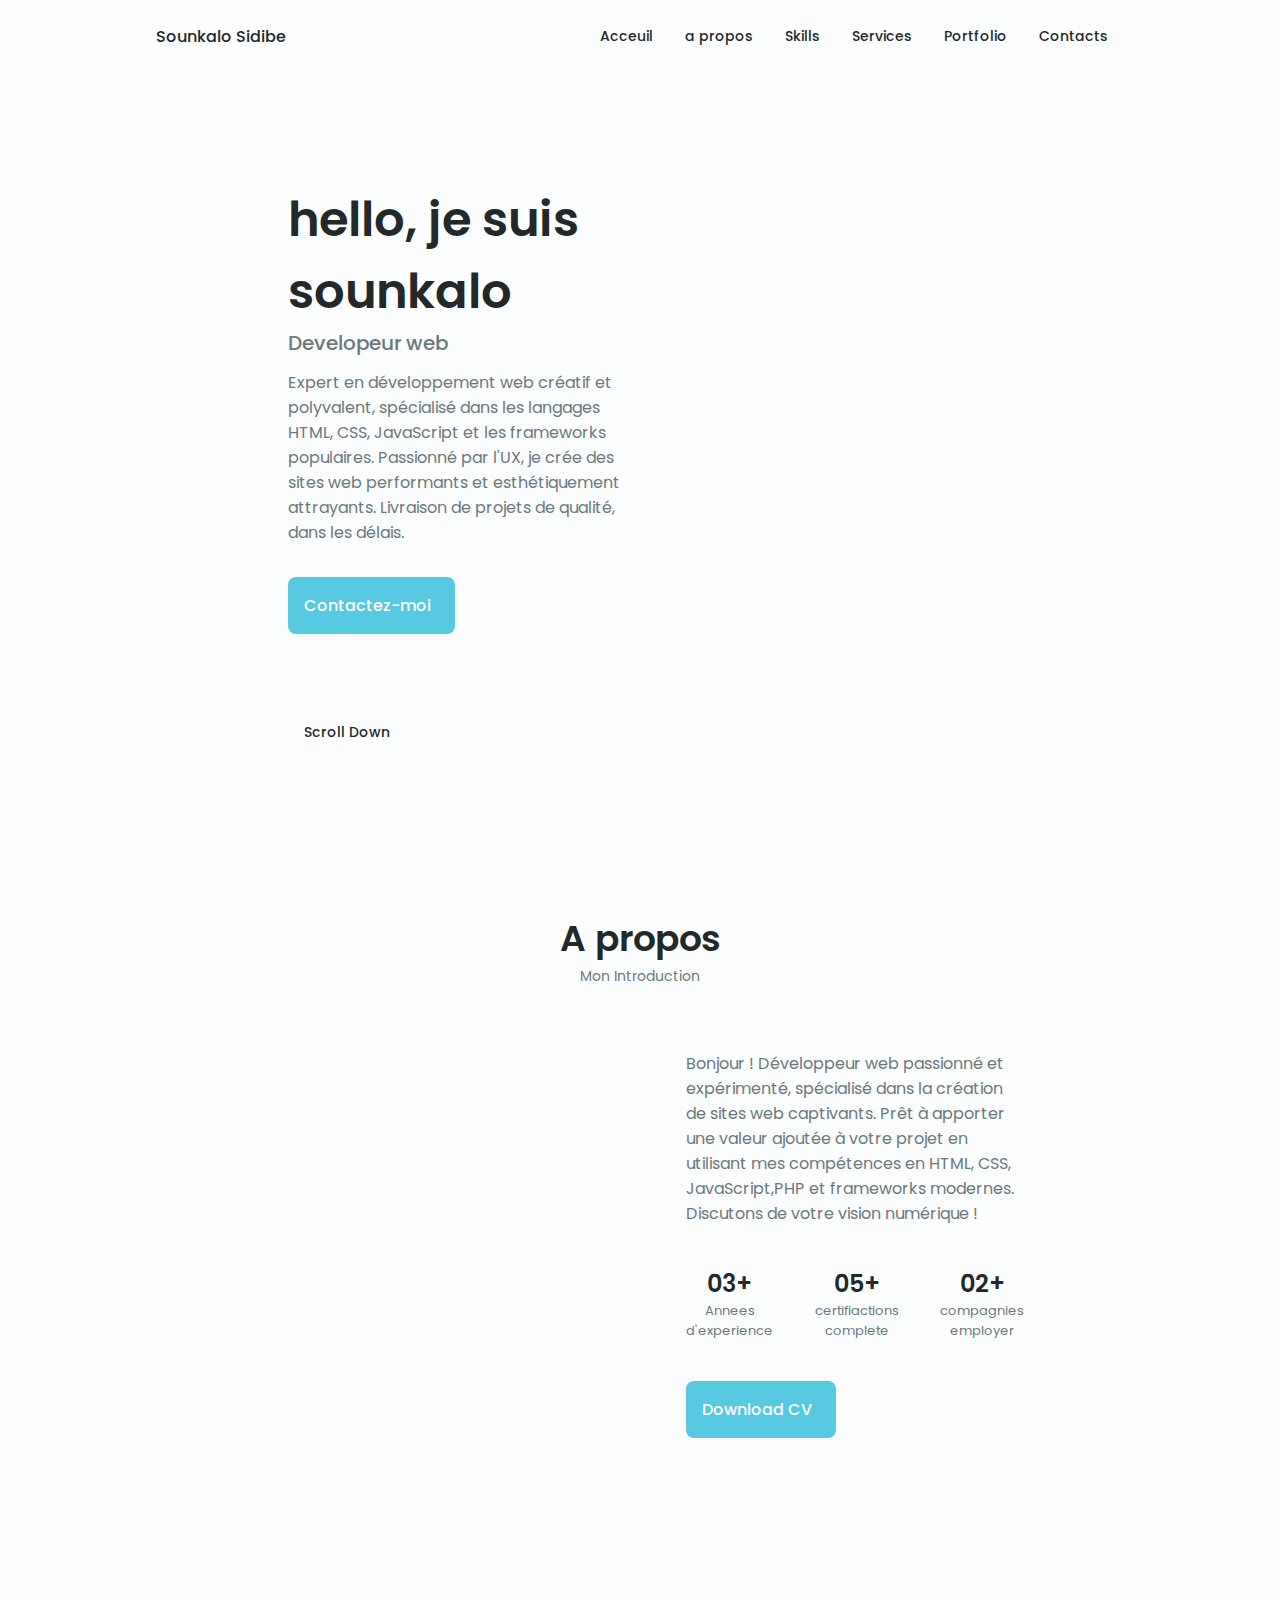
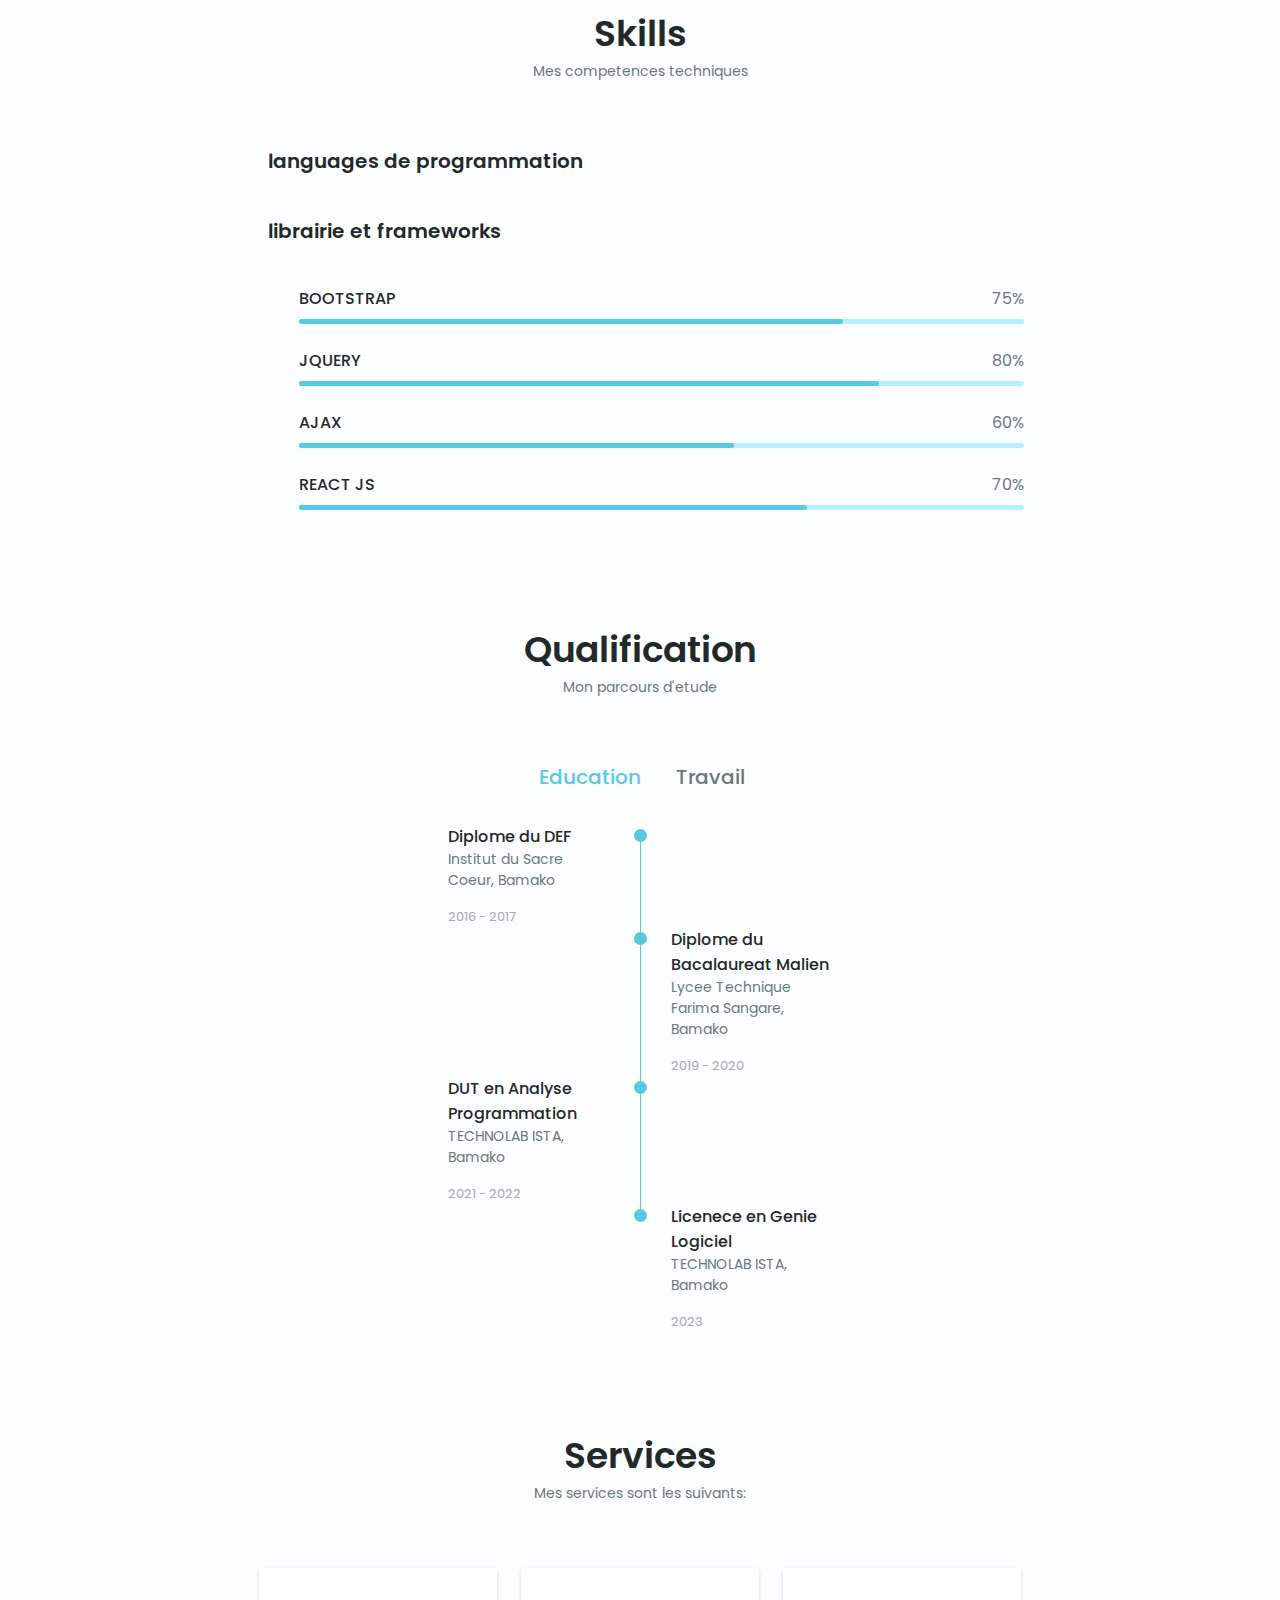
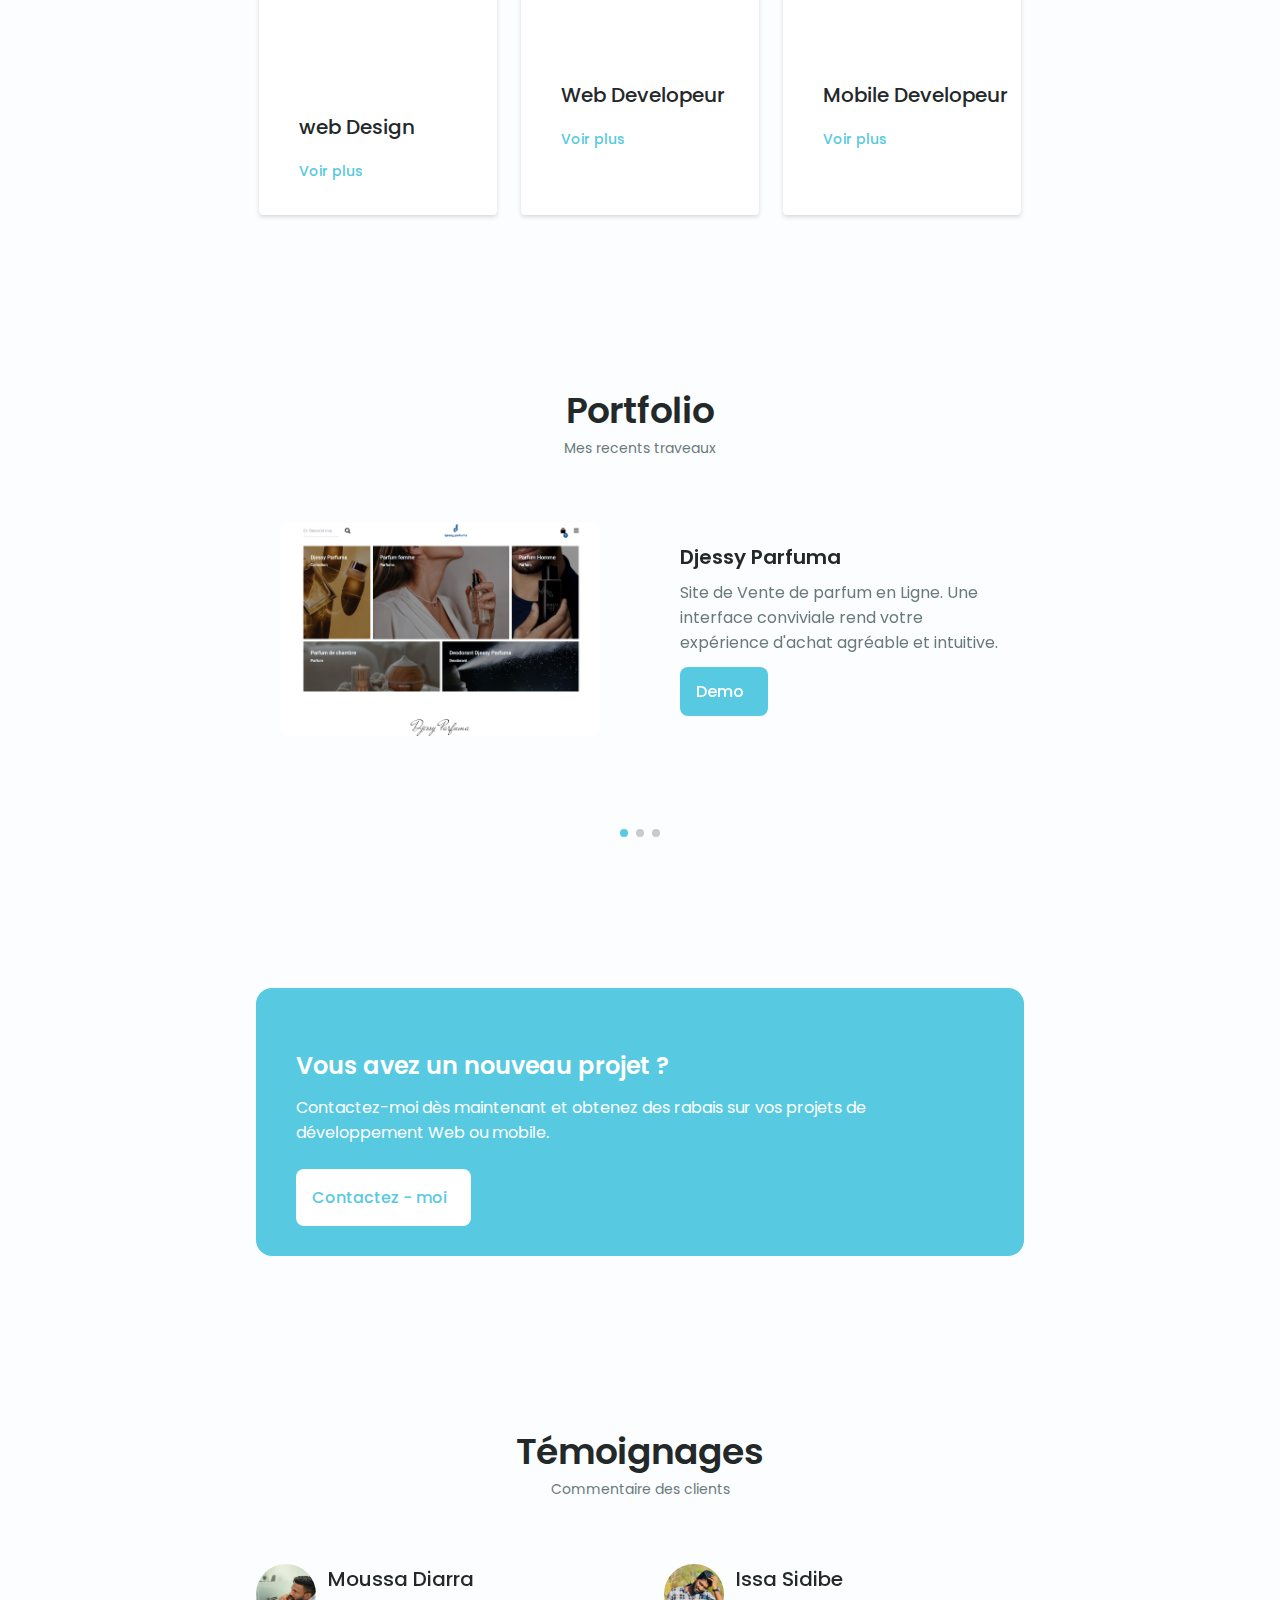
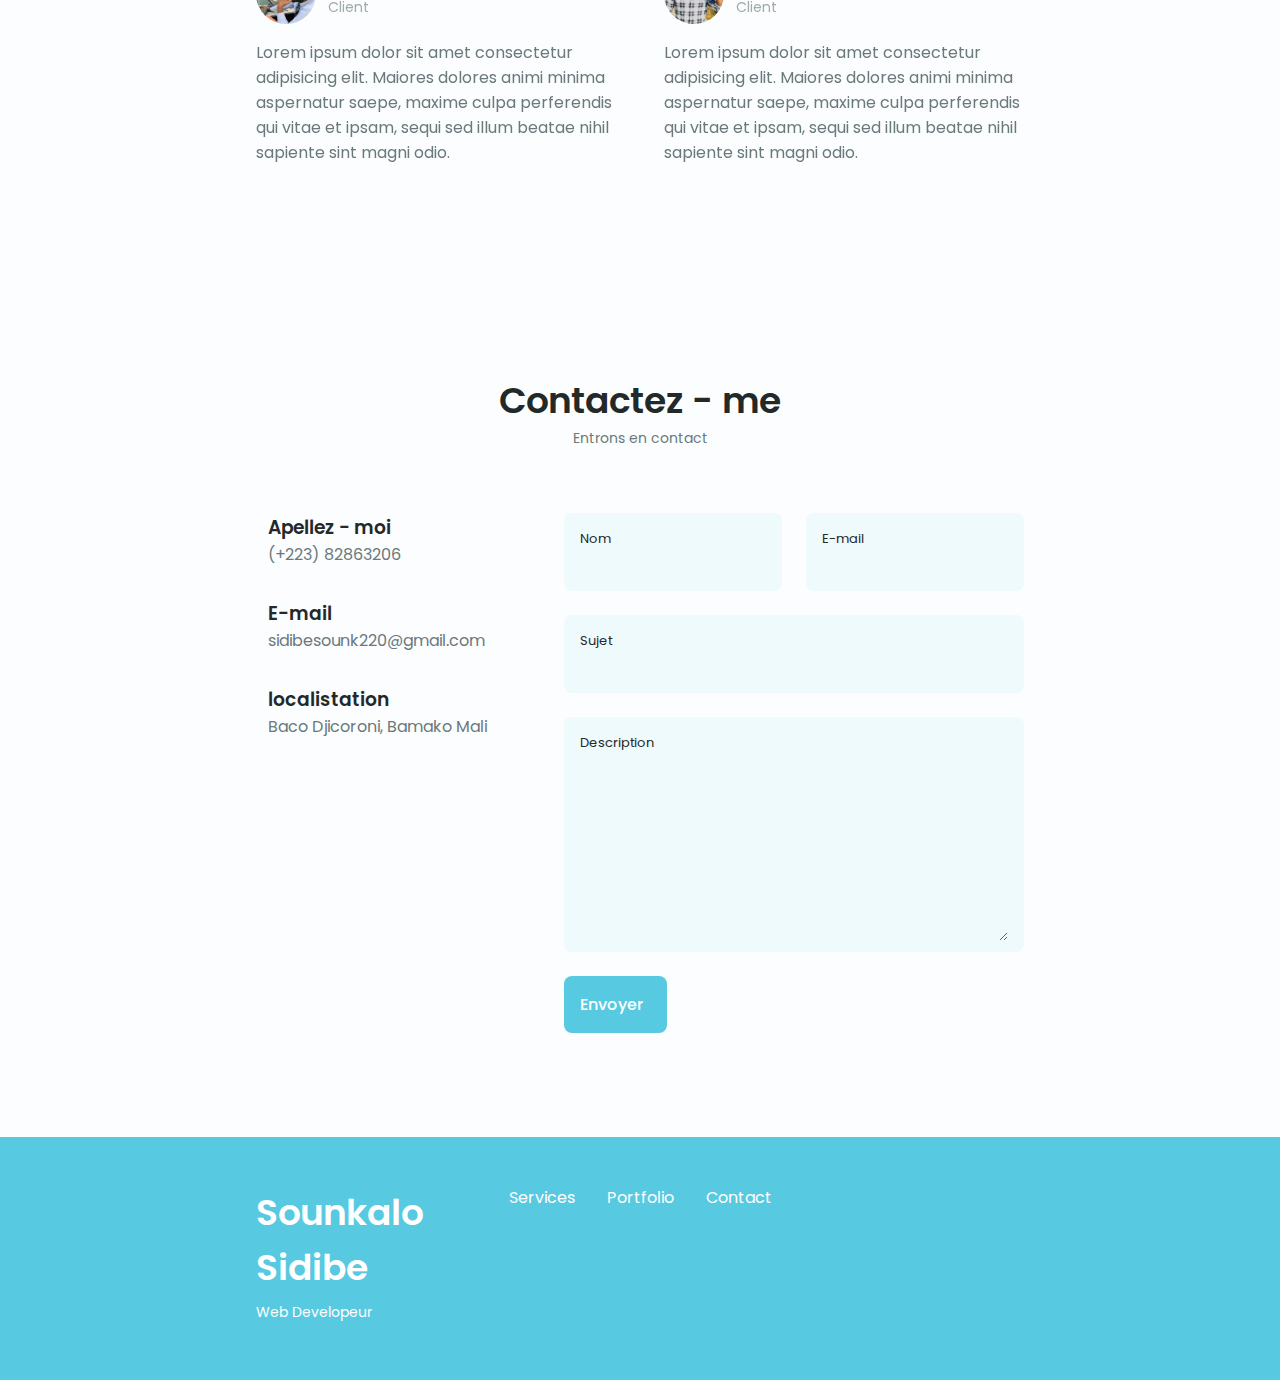
==== commit 137912b1: "ok" ====
--- a/index.html
+++ b/index.html
@@ -577,7 +577,7 @@
                 <h3 class="services__title">Web Developeur<br></h3>
             </div>
             <span class="button button--flex button--small button--link services__button">
-                View more
+                Voir plus
                 <i class="uil uil-arrow-right button__icon"></i>
             </span>
 
@@ -606,6 +606,42 @@
                             <i class="uil uil-check-circle services__modal-icon"></i>
                             <p>Optimisation du référencement des sites web.</p>
                         </li>
+                    </ul>
+                </div>
+            </div>
+        </div> 
+        
+        <div class="services__content">
+            <div>
+                <i class="uil uil-arrow services__icon"></i>
+                <h3 class="services__title">Mobile Developeur<br></h3>
+            </div>
+            <span class="button button--flex button--small button--link services__button">
+                Voir plus
+                <i class="uil uil-arrow-right button__icon"></i>
+            </span>
+
+            <div class="services__modal">
+                <div class="services__modal-content">
+                    <h4 class="services__modal-title">Mobile  Developeur<br></h4>
+                    <i class="uil uil-times services__modal-close"></i>
+
+                    <ul class="services__modal-services grid">
+                        <li class="services__modal-service">
+                            <i class="uil uil-check-circle services__modal-icon"></i>
+                            <p> Création d'application  fonctionnels et interactifs.</p>
+                        </li>
+
+                        <li class="services__modal-service">
+                            <i class="uil uil-check-circle services__modal-icon"></i>
+                            <p>La création de la logique et des fonctionnalités qui résident sur le serveur.</p>
+                        </li>
+
+                        <li class="services__modal-service">
+                            <i class="uil uil-check-circle services__modal-icon"></i>
+                            <p>Effectuer des tests pour identifier et corriger les bogues ou les problèmes de performance.</p>
+                        </li>
+
                     </ul>
                 </div>
             </div>
